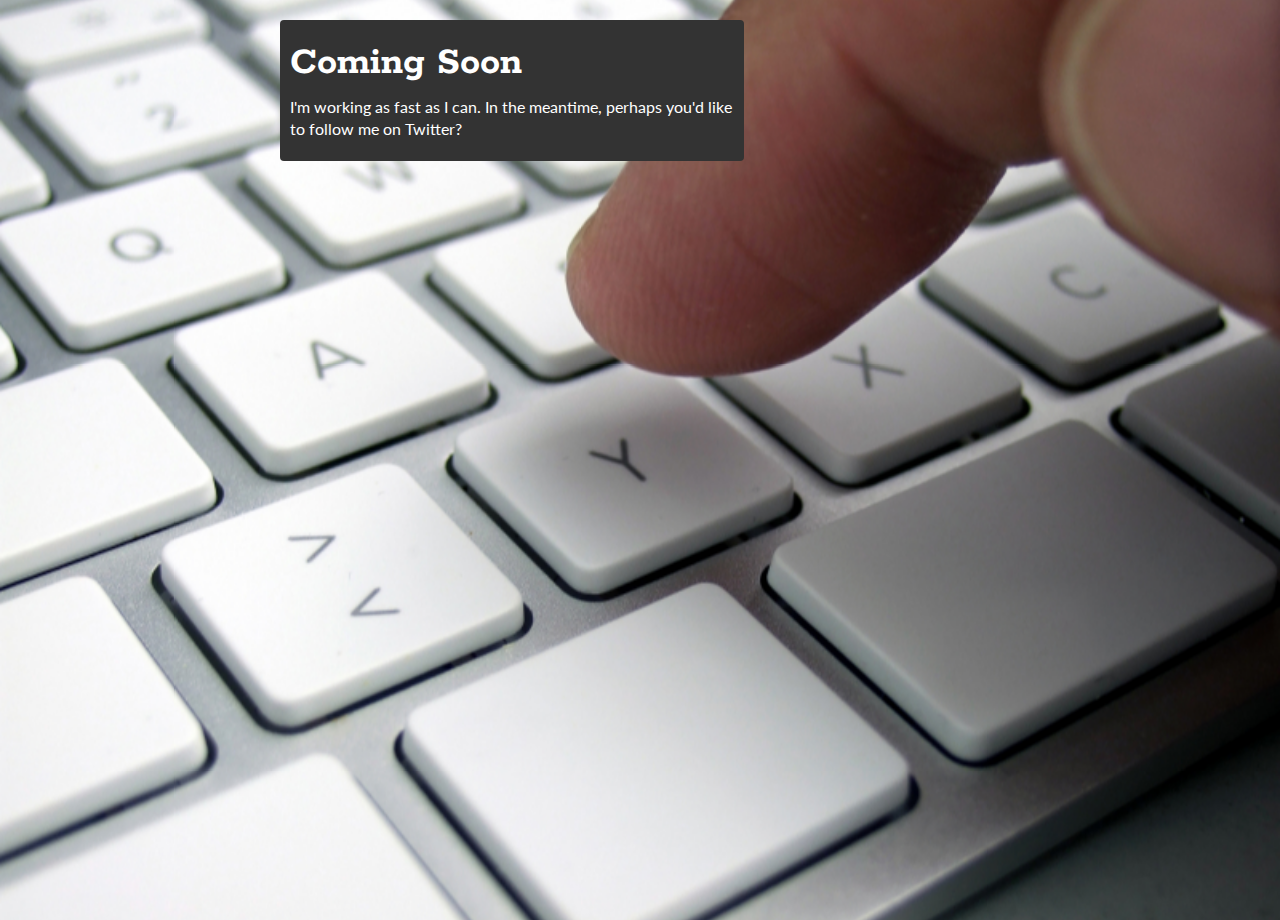
==== index.html @ ecb867c2 "Coming Soon Page" ====
<!DOCTYPE html>
<html>
<head>
<title>sathomas.me - User Experience &amp; Usability</title>

<!--
HTML/CSS Template complements of Thomas Hardy
http://www.thomashardy.me.uk/free-responsive-html-css3-cv-template
-->

<meta name="viewport" content="width=device-width"/>
<meta name="description" content="sathomas.me home page"/>
<meta charset="UTF-8"> 

<link type="text/css" rel="stylesheet" href="style.css">
<link href='http://fonts.googleapis.com/css?family=Rokkitt:400,700|Lato:400,300' rel='stylesheet' type='text/css'>
<link rel="stylesheet" href="font-awesome.css">

<!--[if lt IE 9]>
<script src="//html5shiv.googlecode.com/svn/trunk/html5.js"></script>
<![endif]-->
</head>

<body>
	
<div id="bg">
	<img src="Typing.jpg" alt="">
</div>

	<div id="container">
		<div id="content">
	<h1>Coming Soon</h1>
	<p>I'm working as fast as I can. In the meantime, perhaps you'd like to follow me on Twitter?</p>
</div>
  <div id="tweets">
	<script charset="utf-8" src="http://widgets.twimg.com/j/2/widget.js"></script>
	<script>
	new TWTR.Widget({
		version: 2,
		type: 'profile',
		rpp: 3,
		interval: 30000,
		width: 'auto',
		height: 300,
		theme: {
			shell: {
				background: '#333333',
				color: '#ffffff'
			},
			tweets: {
				background: '#000000',
				color: '#ffffff',
				links: '#cf8c05'
			}
		},
		features: {
			scrollbar: true,
			loop: false,
			live: true,
			behavior: 'all'
		}
	}).render().setUser('stephen_thomas').start();
	</script>
</div>
</div>

</body>
	 
</html>
---- style.css ----
html,body,div,span,object,iframe,h1,h2,h3,h4,h5,h6,p,blockquote,pre,abbr,address,cite,code,del,dfn,em,img,ins,kbd,q,samp,small,strong,sub,sup,var,b,i,dl,dt,dd,ol,ul,li,fieldset,form,label,legend,table,caption,tbody,tfoot,thead,tr,th,td,article,aside,canvas,details,figcaption,figure,footer,header,hgroup,menu,nav,section,summary,time,mark,audio,video {
border:0;
font:inherit;
font-size:100%;
margin:0;
padding:0;
vertical-align:baseline;
}

article,aside,details,figcaption,figure,footer,header,hgroup,menu,nav,section {
display:block;
}

html, body {background: #181818; font-family: 'Lato', helvetica, arial, sans-serif; font-size: 16px; color: #222; height: 100%;
}

.clear {clear: both;}

p {
	font-size: 1em;
	line-height: 1.4em;
	margin-bottom: 20px;
	color: #444;
	padding: 0 10px 0 10px;
}

h1 {
	font-size: 2.5em;
	font-weight: 700;
	font-family: 'Rokkitt', Helvetica, Arial, sans-serif;
	padding: 20px 10px 10px 10px;
}

#container {
	background: #ededed;
	max-width: 800px;
	margin-left: auto;
	margin-right: auto;
	height: 100%;
  min-height: 100%;
  padding-top: 20px;
}

#content {
  position: relative;
  z-index: 2;
	width: 58%;
	float: left;
	margin-left: 5%;
	margin-right: 2%;
  background: #333333;
  color: #ffffff;
		 -moz-border-radius: 4px;
     -webkit-border-radius: 4px;
     -khtml-border-radius: 4px;
     border-radius: 4px;
}

#content p {
	color: #fff;
}

#tweets {
	width: 28%;
	float: right;
	margin-left: 2%;
	margin-right: 5%;
}

#bg {
	position:fixed; 
	top:-50%; 
	left:-50%; 
	width:200%; 
	height:200%;
}
#bg img {
	position:absolute; 
	top:0; 
	left:0; 
	right:0; 
	bottom:0; 
	margin:auto; 
	min-width:50%;
	min-height:50%;
}
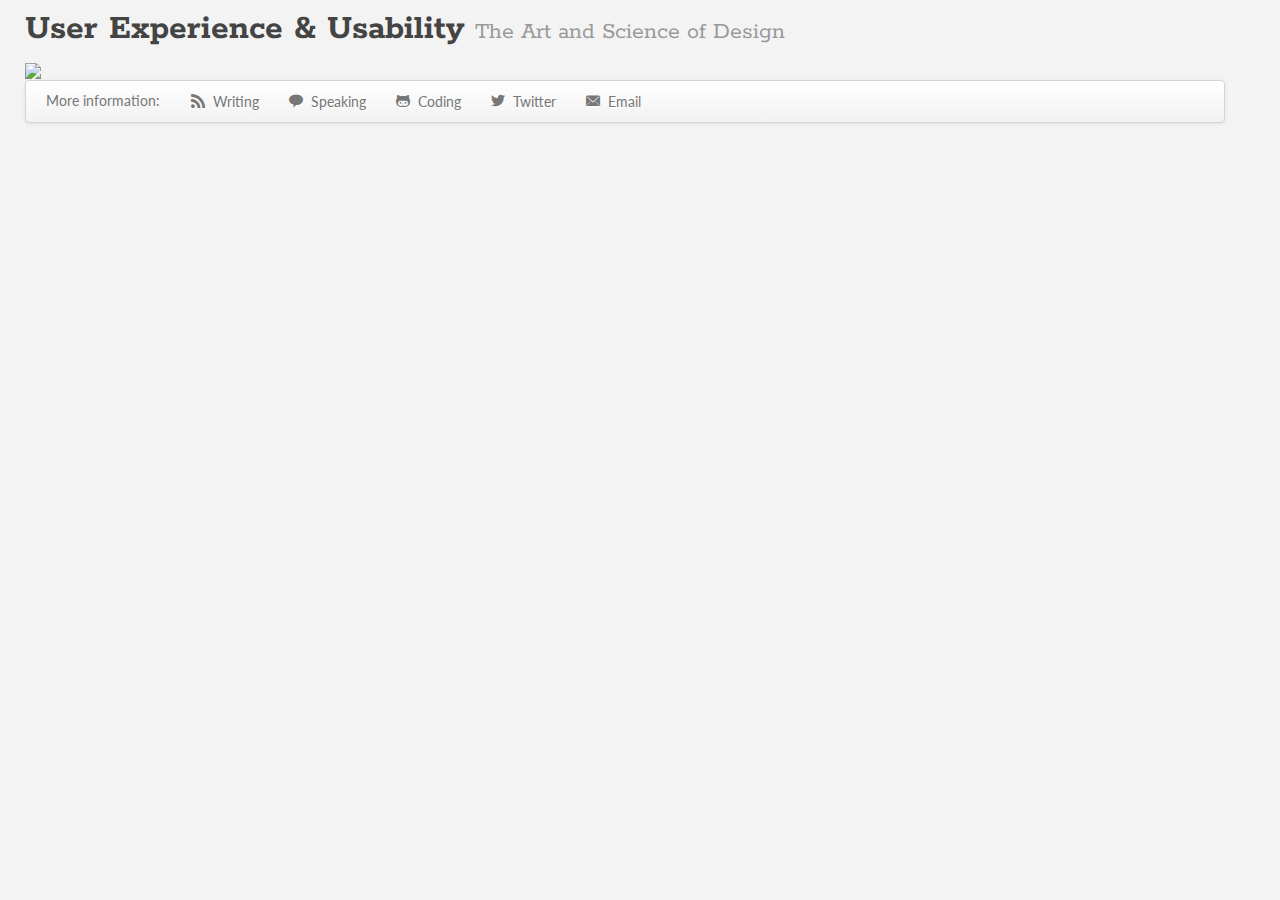
==== commit 03487906: "New icon font (proper twitter icon, plus smaller)" ====
--- a/index.html
+++ b/index.html
@@ -1,69 +1,61 @@
 <!DOCTYPE html>
-<html>
-<head>
-<title>sathomas.me - User Experience &amp; Usability</title>
+<html lang="en">
+  <head>
+    <meta charset="utf-8">
+    <title>sathomas.me - User Experience &amp; Usability</title>
+    <meta name="viewport" content="width=device-width, initial-scale=1.0">
+    <meta name="description" content="">
+    <meta name="author" content="">
 
-<!--
-HTML/CSS Template complements of Thomas Hardy
-http://www.thomashardy.me.uk/free-responsive-html-css3-cv-template
--->
+    <!-- Le styles -->
+    <link href="css/styles.min.css" rel="stylesheet">
+    <link href='http://fonts.googleapis.com/css?family=Rokkitt:400,700|Lato:400,300' rel='stylesheet' type='text/css'>
+    <style>
+    </style>
+    <!-- <link href="css/styles-responsive.min.css" rel="stylesheet"> -->
 
-<meta name="viewport" content="width=device-width"/>
-<meta name="description" content="sathomas.me home page"/>
-<meta charset="UTF-8"> 
+    <!-- Le HTML5 shim, for IE6-8 support of HTML5 elements -->
+    <!--[if lt IE 9]>
+      <script src="http://html5shim.googlecode.com/svn/trunk/html5.js"></script>
+    <![endif]-->
 
-<link type="text/css" rel="stylesheet" href="style.css">
-<link href='http://fonts.googleapis.com/css?family=Rokkitt:400,700|Lato:400,300' rel='stylesheet' type='text/css'>
-<link rel="stylesheet" href="font-awesome.css">
+    <!-- Le fav and touch icons -->
+    <link rel="shortcut icon" href="favicon.ico">
+    <link rel="apple-touch-icon-precomposed" sizes="144x144" href="img/apple-touch-icon-144-precomposed.png">
+    <link rel="apple-touch-icon-precomposed" sizes="114x114" href="img/apple-touch-icon-114-precomposed.png">
+    <link rel="apple-touch-icon-precomposed" sizes="72x72" href="img/apple-touch-icon-72-precomposed.png">
+    <link rel="apple-touch-icon-precomposed" href="img/apple-touch-icon-57-precomposed.png">
+  </head>
 
-<!--[if lt IE 9]>
-<script src="//html5shiv.googlecode.com/svn/trunk/html5.js"></script>
-<![endif]-->
-</head>
+  <body>
 
-<body>
-	
-<div id="bg">
-	<img src="Typing.jpg" alt="">
-</div>
+    <div class="container">
+      <div class="row">
+      
+        <h1>User Experience &&nbsp;Usability <small>The&nbsp;Art&nbsp;and&nbsp;Science&nbsp;of&nbsp;Design</small></h1>
+        <img width="100%" src="img/blueprint.jpg"/>
+        
+      </div> <!-- /row -->
+      <div class="row">
+        <div class="navbar">
+          <div class="navbar-inner">
+            <span class="navbar-text pull-left">More information:&nbsp;&nbsp;&nbsp;&nbsp;</span>
+            <ul class="nav">
+              <li><a href="http://blog.sathomas.me"><i class="icon-feed"></i>&nbsp;&nbsp;Writing</a></li>
+              <li><a href="http://speakerdeck.com/sathomas"><i class="icon-comments"></i>&nbsp;&nbsp;Speaking</a></li>
+              <li><a href="http://github.com/sathomas"><i class="icon-github"></i>&nbsp;&nbsp;Coding</a></li>
+              <li><a href="http://twitter.com/stephen_thomas"><i class="icon-twitter"></i>&nbsp;&nbsp;Twitter</a></li>
+              <li><a href="mailto:hello@sathomas.me"><i class="icon-envelope"></i>&nbsp;&nbsp;Email</a></li>
+            </ul>
+          </div>
+        </div>
+      </div> <!-- /row -->
+    </div> <!-- /container -->
 
-	<div id="container">
-		<div id="content">
-	<h1>Coming Soon</h1>
-	<p>I'm working as fast as I can. In the meantime, perhaps you'd like to follow me on Twitter?</p>
-</div>
-  <div id="tweets">
-	<script charset="utf-8" src="http://widgets.twimg.com/j/2/widget.js"></script>
-	<script>
-	new TWTR.Widget({
-		version: 2,
-		type: 'profile',
-		rpp: 3,
-		interval: 30000,
-		width: 'auto',
-		height: 300,
-		theme: {
-			shell: {
-				background: '#333333',
-				color: '#ffffff'
-			},
-			tweets: {
-				background: '#000000',
-				color: '#ffffff',
-				links: '#cf8c05'
-			}
-		},
-		features: {
-			scrollbar: true,
-			loop: false,
-			live: true,
-			behavior: 'all'
-		}
-	}).render().setUser('stephen_thomas').start();
-	</script>
-</div>
-</div>
+    <!-- Le javascript
+    ================================================== -->
+    <!-- Placed at the end of the document so the pages load faster -->
+    <script src="js/scripts.min.js"></script>
 
-</body>
-	 
-</html>+  </body>
+</html>
--- a/css/styles.min.css
+++ b/css/styles.min.css
@@ -0,0 +1,697 @@
+article,aside,details,figcaption,figure,footer,header,hgroup,nav,section{display:block;}
+audio,canvas,video{display:inline-block;*display:inline;*zoom:1;}
+audio:not([controls]){display:none;}
+html{font-size:100%;-webkit-text-size-adjust:100%;-ms-text-size-adjust:100%;}
+a:focus{outline:thin dotted #333;outline:5px auto -webkit-focus-ring-color;outline-offset:-2px;}
+a:hover,a:active{outline:0;}
+sub,sup{position:relative;font-size:75%;line-height:0;vertical-align:baseline;}
+sup{top:-0.5em;}
+sub{bottom:-0.25em;}
+img{max-width:100%;width:auto\9;height:auto;vertical-align:middle;border:0;-ms-interpolation-mode:bicubic;}
+#map_canvas img{max-width:none;}
+button,input,select,textarea{margin:0;font-size:100%;vertical-align:middle;}
+button,input{*overflow:visible;line-height:normal;}
+button::-moz-focus-inner,input::-moz-focus-inner{padding:0;border:0;}
+button,input[type="button"],input[type="reset"],input[type="submit"]{cursor:pointer;-webkit-appearance:button;}
+input[type="search"]{-webkit-box-sizing:content-box;-moz-box-sizing:content-box;box-sizing:content-box;-webkit-appearance:textfield;}
+input[type="search"]::-webkit-search-decoration,input[type="search"]::-webkit-search-cancel-button{-webkit-appearance:none;}
+textarea{overflow:auto;vertical-align:top;}
+.clearfix{*zoom:1;}.clearfix:before,.clearfix:after{display:table;content:"";line-height:0;}
+.clearfix:after{clear:both;}
+.hide-text{font:a;color:transparent;text-shadow:none;background-color:transparent;border:0;}
+.input-block-level{display:block;width:100%;min-height:30px;-webkit-box-sizing:border-box;-moz-box-sizing:border-box;box-sizing:border-box;}
+body{margin:0;font-family:"Lato","Helvetica Neue",Helvetica,Arial,sans-serif;font-size:14px;line-height:20px;color:#444444;background-color:#f3f3f3;}
+a{color:#444444;text-decoration:none;}
+a:hover{color:#cf8a05;text-decoration:underline;}
+.img-rounded{-webkit-border-radius:6px;-moz-border-radius:6px;border-radius:6px;}
+.img-polaroid{padding:4px;background-color:#fff;border:1px solid #ccc;border:1px solid rgba(0, 0, 0, 0.2);-webkit-box-shadow:0 1px 3px rgba(0, 0, 0, 0.1);-moz-box-shadow:0 1px 3px rgba(0, 0, 0, 0.1);box-shadow:0 1px 3px rgba(0, 0, 0, 0.1);}
+.img-circle{-webkit-border-radius:500px;-moz-border-radius:500px;border-radius:500px;}
+.row{margin-left:-20px;*zoom:1;}.row:before,.row:after{display:table;content:"";line-height:0;}
+.row:after{clear:both;}
+[class*="span"]{float:left;min-height:1px;margin-left:20px;}
+.container,.navbar-static-top .container,.navbar-fixed-top .container,.navbar-fixed-bottom .container{width:940px;}
+.span12{width:940px;}
+.span11{width:860px;}
+.span10{width:780px;}
+.span9{width:700px;}
+.span8{width:620px;}
+.span7{width:540px;}
+.span6{width:460px;}
+.span5{width:380px;}
+.span4{width:300px;}
+.span3{width:220px;}
+.span2{width:140px;}
+.span1{width:60px;}
+.offset12{margin-left:980px;}
+.offset11{margin-left:900px;}
+.offset10{margin-left:820px;}
+.offset9{margin-left:740px;}
+.offset8{margin-left:660px;}
+.offset7{margin-left:580px;}
+.offset6{margin-left:500px;}
+.offset5{margin-left:420px;}
+.offset4{margin-left:340px;}
+.offset3{margin-left:260px;}
+.offset2{margin-left:180px;}
+.offset1{margin-left:100px;}
+.row-fluid{width:100%;*zoom:1;}.row-fluid:before,.row-fluid:after{display:table;content:"";line-height:0;}
+.row-fluid:after{clear:both;}
+.row-fluid [class*="span"]{display:block;width:100%;min-height:30px;-webkit-box-sizing:border-box;-moz-box-sizing:border-box;box-sizing:border-box;float:left;margin-left:2.127659574468085%;*margin-left:2.074468085106383%;}
+.row-fluid [class*="span"]:first-child{margin-left:0;}
+.row-fluid .span12{width:100%;*width:99.94680851063829%;}
+.row-fluid .span11{width:91.48936170212765%;*width:91.43617021276594%;}
+.row-fluid .span10{width:82.97872340425532%;*width:82.92553191489361%;}
+.row-fluid .span9{width:74.46808510638297%;*width:74.41489361702126%;}
+.row-fluid .span8{width:65.95744680851064%;*width:65.90425531914893%;}
+.row-fluid .span7{width:57.44680851063829%;*width:57.39361702127659%;}
+.row-fluid .span6{width:48.93617021276595%;*width:48.88297872340425%;}
+.row-fluid .span5{width:40.42553191489362%;*width:40.37234042553192%;}
+.row-fluid .span4{width:31.914893617021278%;*width:31.861702127659576%;}
+.row-fluid .span3{width:23.404255319148934%;*width:23.351063829787233%;}
+.row-fluid .span2{width:14.893617021276595%;*width:14.840425531914894%;}
+.row-fluid .span1{width:6.382978723404255%;*width:6.329787234042553%;}
+.row-fluid .offset12{margin-left:104.25531914893617%;*margin-left:104.14893617021275%;}
+.row-fluid .offset12:first-child{margin-left:102.12765957446808%;*margin-left:102.02127659574467%;}
+.row-fluid .offset11{margin-left:95.74468085106382%;*margin-left:95.6382978723404%;}
+.row-fluid .offset11:first-child{margin-left:93.61702127659574%;*margin-left:93.51063829787232%;}
+.row-fluid .offset10{margin-left:87.23404255319149%;*margin-left:87.12765957446807%;}
+.row-fluid .offset10:first-child{margin-left:85.1063829787234%;*margin-left:84.99999999999999%;}
+.row-fluid .offset9{margin-left:78.72340425531914%;*margin-left:78.61702127659572%;}
+.row-fluid .offset9:first-child{margin-left:76.59574468085106%;*margin-left:76.48936170212764%;}
+.row-fluid .offset8{margin-left:70.2127659574468%;*margin-left:70.10638297872339%;}
+.row-fluid .offset8:first-child{margin-left:68.08510638297872%;*margin-left:67.9787234042553%;}
+.row-fluid .offset7{margin-left:61.70212765957446%;*margin-left:61.59574468085106%;}
+.row-fluid .offset7:first-child{margin-left:59.574468085106375%;*margin-left:59.46808510638297%;}
+.row-fluid .offset6{margin-left:53.191489361702125%;*margin-left:53.085106382978715%;}
+.row-fluid .offset6:first-child{margin-left:51.063829787234035%;*margin-left:50.95744680851063%;}
+.row-fluid .offset5{margin-left:44.68085106382979%;*margin-left:44.57446808510638%;}
+.row-fluid .offset5:first-child{margin-left:42.5531914893617%;*margin-left:42.4468085106383%;}
+.row-fluid .offset4{margin-left:36.170212765957444%;*margin-left:36.06382978723405%;}
+.row-fluid .offset4:first-child{margin-left:34.04255319148936%;*margin-left:33.93617021276596%;}
+.row-fluid .offset3{margin-left:27.659574468085104%;*margin-left:27.5531914893617%;}
+.row-fluid .offset3:first-child{margin-left:25.53191489361702%;*margin-left:25.425531914893618%;}
+.row-fluid .offset2{margin-left:19.148936170212764%;*margin-left:19.04255319148936%;}
+.row-fluid .offset2:first-child{margin-left:17.02127659574468%;*margin-left:16.914893617021278%;}
+.row-fluid .offset1{margin-left:10.638297872340425%;*margin-left:10.53191489361702%;}
+.row-fluid .offset1:first-child{margin-left:8.51063829787234%;*margin-left:8.404255319148938%;}
+[class*="span"].hide,.row-fluid [class*="span"].hide{display:none;}
+[class*="span"].pull-right,.row-fluid [class*="span"].pull-right{float:right;}
+.container{margin-right:auto;margin-left:auto;*zoom:1;}.container:before,.container:after{display:table;content:"";line-height:0;}
+.container:after{clear:both;}
+.container-fluid{padding-right:20px;padding-left:20px;*zoom:1;}.container-fluid:before,.container-fluid:after{display:table;content:"";line-height:0;}
+.container-fluid:after{clear:both;}
+p{margin:0 0 10px;}
+.lead{margin-bottom:20px;font-size:21px;font-weight:200;line-height:30px;}
+small{font-size:85%;}
+strong{font-weight:bold;}
+em{font-style:italic;}
+cite{font-style:normal;}
+.muted{color:#999999;}
+.text-warning{color:#c09853;}
+.text-error{color:#b94a48;}
+.text-info{color:#3a87ad;}
+.text-success{color:#468847;}
+h1,h2,h3,h4,h5,h6{margin:10px 0;font-family:'Rokkitt',"Helvetica Neue",Helvetica,Arial,sans-serif;font-weight:700;line-height:1;color:inherit;text-rendering:optimizelegibility;}h1 small,h2 small,h3 small,h4 small,h5 small,h6 small{font-weight:normal;line-height:1;color:#999999;}
+h1{font-size:36px;line-height:40px;}
+h2{font-size:30px;line-height:40px;}
+h3{font-size:24px;line-height:40px;}
+h4{font-size:18px;line-height:20px;}
+h5{font-size:14px;line-height:20px;}
+h6{font-size:12px;line-height:20px;}
+h1 small{font-size:24px;}
+h2 small{font-size:18px;}
+h3 small{font-size:14px;}
+h4 small{font-size:14px;}
+.page-header{padding-bottom:9px;margin:20px 0 30px;border-bottom:1px solid #eeeeee;}
+ul,ol{padding:0;margin:0 0 10px 25px;}
+ul ul,ul ol,ol ol,ol ul{margin-bottom:0;}
+li{line-height:20px;}
+ul.unstyled,ol.unstyled{margin-left:0;list-style:none;}
+dl{margin-bottom:20px;}
+dt,dd{line-height:20px;}
+dt{font-weight:bold;}
+dd{margin-left:10px;}
+.dl-horizontal{*zoom:1;}.dl-horizontal:before,.dl-horizontal:after{display:table;content:"";line-height:0;}
+.dl-horizontal:after{clear:both;}
+.dl-horizontal dt{float:left;width:160px;clear:left;text-align:right;overflow:hidden;text-overflow:ellipsis;white-space:nowrap;}
+.dl-horizontal dd{margin-left:180px;}
+hr{margin:20px 0;border:0;border-top:1px solid #eeeeee;border-bottom:1px solid #ffffff;}
+abbr[title]{cursor:help;border-bottom:1px dotted #999999;}
+abbr.initialism{font-size:90%;text-transform:uppercase;}
+blockquote{padding:0 0 0 15px;margin:0 0 20px;border-left:5px solid #eeeeee;}blockquote p{margin-bottom:0;font-size:16px;font-weight:300;line-height:25px;}
+blockquote small{display:block;line-height:20px;color:#999999;}blockquote small:before{content:'\2014 \00A0';}
+blockquote.pull-right{float:right;padding-right:15px;padding-left:0;border-right:5px solid #eeeeee;border-left:0;}blockquote.pull-right p,blockquote.pull-right small{text-align:right;}
+blockquote.pull-right small:before{content:'';}
+blockquote.pull-right small:after{content:'\00A0 \2014';}
+q:before,q:after,blockquote:before,blockquote:after{content:"";}
+address{display:block;margin-bottom:20px;font-style:normal;line-height:20px;}
+code,pre{padding:0 3px 2px;font-family:Monaco,Menlo,Consolas,"Courier New",monospace;font-size:12px;color:#333333;-webkit-border-radius:3px;-moz-border-radius:3px;border-radius:3px;}
+code{padding:2px 4px;color:#d14;background-color:#f7f7f9;border:1px solid #e1e1e8;}
+pre{display:block;padding:9.5px;margin:0 0 10px;font-size:13px;line-height:20px;word-break:break-all;word-wrap:break-word;white-space:pre;white-space:pre-wrap;background-color:#f5f5f5;border:1px solid #ccc;border:1px solid rgba(0, 0, 0, 0.15);-webkit-border-radius:4px;-moz-border-radius:4px;border-radius:4px;}pre.prettyprint{margin-bottom:20px;}
+pre code{padding:0;color:inherit;background-color:transparent;border:0;}
+.pre-scrollable{max-height:340px;overflow-y:scroll;}
+form{margin:0 0 20px;}
+fieldset{padding:0;margin:0;border:0;}
+legend{display:block;width:100%;padding:0;margin-bottom:20px;font-size:21px;line-height:40px;color:#333333;border:0;border-bottom:1px solid #e5e5e5;}legend small{font-size:15px;color:#999999;}
+label,input,button,select,textarea{font-size:14px;font-weight:normal;line-height:20px;}
+input,button,select,textarea{font-family:"Lato","Helvetica Neue",Helvetica,Arial,sans-serif;}
+label{display:block;margin-bottom:5px;}
+select,textarea,input[type="text"],input[type="password"],input[type="datetime"],input[type="datetime-local"],input[type="date"],input[type="month"],input[type="time"],input[type="week"],input[type="number"],input[type="email"],input[type="url"],input[type="search"],input[type="tel"],input[type="color"],.uneditable-input{display:inline-block;height:20px;padding:4px 6px;margin-bottom:9px;font-size:14px;line-height:20px;color:#555555;-webkit-border-radius:3px;-moz-border-radius:3px;border-radius:3px;}
+input,textarea,.uneditable-input{width:206px;}
+textarea{height:auto;}
+textarea,input[type="text"],input[type="password"],input[type="datetime"],input[type="datetime-local"],input[type="date"],input[type="month"],input[type="time"],input[type="week"],input[type="number"],input[type="email"],input[type="url"],input[type="search"],input[type="tel"],input[type="color"],.uneditable-input{background-color:#ffffff;border:1px solid #cccccc;-webkit-box-shadow:inset 0 1px 1px rgba(0, 0, 0, 0.075);-moz-box-shadow:inset 0 1px 1px rgba(0, 0, 0, 0.075);box-shadow:inset 0 1px 1px rgba(0, 0, 0, 0.075);-webkit-transition:border linear .2s, box-shadow linear .2s;-moz-transition:border linear .2s, box-shadow linear .2s;-o-transition:border linear .2s, box-shadow linear .2s;transition:border linear .2s, box-shadow linear .2s;}textarea:focus,input[type="text"]:focus,input[type="password"]:focus,input[type="datetime"]:focus,input[type="datetime-local"]:focus,input[type="date"]:focus,input[type="month"]:focus,input[type="time"]:focus,input[type="week"]:focus,input[type="number"]:focus,input[type="email"]:focus,input[type="url"]:focus,input[type="search"]:focus,input[type="tel"]:focus,input[type="color"]:focus,.uneditable-input:focus{border-color:rgba(82, 168, 236, 0.8);outline:0;outline:thin dotted \9;-webkit-box-shadow:inset 0 1px 1px rgba(0, 0, 0, 0.075), 0 0 8px rgba(82, 168, 236, 0.6);-moz-box-shadow:inset 0 1px 1px rgba(0, 0, 0, 0.075), 0 0 8px rgba(82, 168, 236, 0.6);box-shadow:inset 0 1px 1px rgba(0, 0, 0, 0.075), 0 0 8px rgba(82, 168, 236, 0.6);}
+input[type="radio"],input[type="checkbox"]{margin:4px 0 0;*margin-top:0;margin-top:1px \9;line-height:normal;cursor:pointer;}
+input[type="file"],input[type="image"],input[type="submit"],input[type="reset"],input[type="button"],input[type="radio"],input[type="checkbox"]{width:auto;}
+select,input[type="file"]{height:30px;*margin-top:4px;line-height:30px;}
+select{width:220px;border:1px solid #cccccc;background-color:#ffffff;}
+select[multiple],select[size]{height:auto;}
+select:focus,input[type="file"]:focus,input[type="radio"]:focus,input[type="checkbox"]:focus{outline:thin dotted #333;outline:5px auto -webkit-focus-ring-color;outline-offset:-2px;}
+.uneditable-input,.uneditable-textarea{color:#999999;background-color:#fcfcfc;border-color:#cccccc;-webkit-box-shadow:inset 0 1px 2px rgba(0, 0, 0, 0.025);-moz-box-shadow:inset 0 1px 2px rgba(0, 0, 0, 0.025);box-shadow:inset 0 1px 2px rgba(0, 0, 0, 0.025);cursor:not-allowed;}
+.uneditable-input{overflow:hidden;white-space:nowrap;}
+.uneditable-textarea{width:auto;height:auto;}
+input:-moz-placeholder,textarea:-moz-placeholder{color:#999999;}
+input:-ms-input-placeholder,textarea:-ms-input-placeholder{color:#999999;}
+input::-webkit-input-placeholder,textarea::-webkit-input-placeholder{color:#999999;}
+.radio,.checkbox{min-height:18px;padding-left:18px;}
+.radio input[type="radio"],.checkbox input[type="checkbox"]{float:left;margin-left:-18px;}
+.controls>.radio:first-child,.controls>.checkbox:first-child{padding-top:5px;}
+.radio.inline,.checkbox.inline{display:inline-block;padding-top:5px;margin-bottom:0;vertical-align:middle;}
+.radio.inline+.radio.inline,.checkbox.inline+.checkbox.inline{margin-left:10px;}
+.input-mini{width:60px;}
+.input-small{width:90px;}
+.input-medium{width:150px;}
+.input-large{width:210px;}
+.input-xlarge{width:270px;}
+.input-xxlarge{width:530px;}
+input[class*="span"],select[class*="span"],textarea[class*="span"],.uneditable-input[class*="span"],.row-fluid input[class*="span"],.row-fluid select[class*="span"],.row-fluid textarea[class*="span"],.row-fluid .uneditable-input[class*="span"]{float:none;margin-left:0;}
+.input-append input[class*="span"],.input-append .uneditable-input[class*="span"],.input-prepend input[class*="span"],.input-prepend .uneditable-input[class*="span"],.row-fluid input[class*="span"],.row-fluid select[class*="span"],.row-fluid textarea[class*="span"],.row-fluid .uneditable-input[class*="span"],.row-fluid .input-prepend [class*="span"],.row-fluid .input-append [class*="span"]{display:inline-block;}
+input,textarea,.uneditable-input{margin-left:0;}
+.controls-row [class*="span"]+[class*="span"]{margin-left:20px;}
+input.span12, textarea.span12, .uneditable-input.span12{width:926px;}
+input.span11, textarea.span11, .uneditable-input.span11{width:846px;}
+input.span10, textarea.span10, .uneditable-input.span10{width:766px;}
+input.span9, textarea.span9, .uneditable-input.span9{width:686px;}
+input.span8, textarea.span8, .uneditable-input.span8{width:606px;}
+input.span7, textarea.span7, .uneditable-input.span7{width:526px;}
+input.span6, textarea.span6, .uneditable-input.span6{width:446px;}
+input.span5, textarea.span5, .uneditable-input.span5{width:366px;}
+input.span4, textarea.span4, .uneditable-input.span4{width:286px;}
+input.span3, textarea.span3, .uneditable-input.span3{width:206px;}
+input.span2, textarea.span2, .uneditable-input.span2{width:126px;}
+input.span1, textarea.span1, .uneditable-input.span1{width:46px;}
+.controls-row{*zoom:1;}.controls-row:before,.controls-row:after{display:table;content:"";line-height:0;}
+.controls-row:after{clear:both;}
+.controls-row [class*="span"]{float:left;}
+input[disabled],select[disabled],textarea[disabled],input[readonly],select[readonly],textarea[readonly]{cursor:not-allowed;background-color:#eeeeee;}
+input[type="radio"][disabled],input[type="checkbox"][disabled],input[type="radio"][readonly],input[type="checkbox"][readonly]{background-color:transparent;}
+.control-group.warning>label,.control-group.warning .help-block,.control-group.warning .help-inline{color:#c09853;}
+.control-group.warning .checkbox,.control-group.warning .radio,.control-group.warning input,.control-group.warning select,.control-group.warning textarea{color:#c09853;}
+.control-group.warning input,.control-group.warning select,.control-group.warning textarea{border-color:#c09853;-webkit-box-shadow:inset 0 1px 1px rgba(0, 0, 0, 0.075);-moz-box-shadow:inset 0 1px 1px rgba(0, 0, 0, 0.075);box-shadow:inset 0 1px 1px rgba(0, 0, 0, 0.075);}.control-group.warning input:focus,.control-group.warning select:focus,.control-group.warning textarea:focus{border-color:#a47e3c;-webkit-box-shadow:inset 0 1px 1px rgba(0, 0, 0, 0.075), 0 0 6px #dbc59e;-moz-box-shadow:inset 0 1px 1px rgba(0, 0, 0, 0.075), 0 0 6px #dbc59e;box-shadow:inset 0 1px 1px rgba(0, 0, 0, 0.075), 0 0 6px #dbc59e;}
+.control-group.warning .input-prepend .add-on,.control-group.warning .input-append .add-on{color:#c09853;background-color:#fcf8e3;border-color:#c09853;}
+.control-group.error>label,.control-group.error .help-block,.control-group.error .help-inline{color:#b94a48;}
+.control-group.error .checkbox,.control-group.error .radio,.control-group.error input,.control-group.error select,.control-group.error textarea{color:#b94a48;}
+.control-group.error input,.control-group.error select,.control-group.error textarea{border-color:#b94a48;-webkit-box-shadow:inset 0 1px 1px rgba(0, 0, 0, 0.075);-moz-box-shadow:inset 0 1px 1px rgba(0, 0, 0, 0.075);box-shadow:inset 0 1px 1px rgba(0, 0, 0, 0.075);}.control-group.error input:focus,.control-group.error select:focus,.control-group.error textarea:focus{border-color:#953b39;-webkit-box-shadow:inset 0 1px 1px rgba(0, 0, 0, 0.075), 0 0 6px #d59392;-moz-box-shadow:inset 0 1px 1px rgba(0, 0, 0, 0.075), 0 0 6px #d59392;box-shadow:inset 0 1px 1px rgba(0, 0, 0, 0.075), 0 0 6px #d59392;}
+.control-group.error .input-prepend .add-on,.control-group.error .input-append .add-on{color:#b94a48;background-color:#f2dede;border-color:#b94a48;}
+.control-group.success>label,.control-group.success .help-block,.control-group.success .help-inline{color:#468847;}
+.control-group.success .checkbox,.control-group.success .radio,.control-group.success input,.control-group.success select,.control-group.success textarea{color:#468847;}
+.control-group.success input,.control-group.success select,.control-group.success textarea{border-color:#468847;-webkit-box-shadow:inset 0 1px 1px rgba(0, 0, 0, 0.075);-moz-box-shadow:inset 0 1px 1px rgba(0, 0, 0, 0.075);box-shadow:inset 0 1px 1px rgba(0, 0, 0, 0.075);}.control-group.success input:focus,.control-group.success select:focus,.control-group.success textarea:focus{border-color:#356635;-webkit-box-shadow:inset 0 1px 1px rgba(0, 0, 0, 0.075), 0 0 6px #7aba7b;-moz-box-shadow:inset 0 1px 1px rgba(0, 0, 0, 0.075), 0 0 6px #7aba7b;box-shadow:inset 0 1px 1px rgba(0, 0, 0, 0.075), 0 0 6px #7aba7b;}
+.control-group.success .input-prepend .add-on,.control-group.success .input-append .add-on{color:#468847;background-color:#dff0d8;border-color:#468847;}
+.control-group.info>label,.control-group.info .help-block,.control-group.info .help-inline{color:#3a87ad;}
+.control-group.info .checkbox,.control-group.info .radio,.control-group.info input,.control-group.info select,.control-group.info textarea{color:#3a87ad;}
+.control-group.info input,.control-group.info select,.control-group.info textarea{border-color:#3a87ad;-webkit-box-shadow:inset 0 1px 1px rgba(0, 0, 0, 0.075);-moz-box-shadow:inset 0 1px 1px rgba(0, 0, 0, 0.075);box-shadow:inset 0 1px 1px rgba(0, 0, 0, 0.075);}.control-group.info input:focus,.control-group.info select:focus,.control-group.info textarea:focus{border-color:#2d6987;-webkit-box-shadow:inset 0 1px 1px rgba(0, 0, 0, 0.075), 0 0 6px #7ab5d3;-moz-box-shadow:inset 0 1px 1px rgba(0, 0, 0, 0.075), 0 0 6px #7ab5d3;box-shadow:inset 0 1px 1px rgba(0, 0, 0, 0.075), 0 0 6px #7ab5d3;}
+.control-group.info .input-prepend .add-on,.control-group.info .input-append .add-on{color:#3a87ad;background-color:#d9edf7;border-color:#3a87ad;}
+input:focus:required:invalid,textarea:focus:required:invalid,select:focus:required:invalid{color:#b94a48;border-color:#ee5f5b;}input:focus:required:invalid:focus,textarea:focus:required:invalid:focus,select:focus:required:invalid:focus{border-color:#e9322d;-webkit-box-shadow:0 0 6px #f8b9b7;-moz-box-shadow:0 0 6px #f8b9b7;box-shadow:0 0 6px #f8b9b7;}
+.form-actions{padding:19px 20px 20px;margin-top:20px;margin-bottom:20px;background-color:#f5f5f5;border-top:1px solid #e5e5e5;*zoom:1;}.form-actions:before,.form-actions:after{display:table;content:"";line-height:0;}
+.form-actions:after{clear:both;}
+.help-block,.help-inline{color:#6a6a6a;}
+.help-block{display:block;margin-bottom:10px;}
+.help-inline{display:inline-block;*display:inline;*zoom:1;vertical-align:middle;padding-left:5px;}
+.input-append,.input-prepend{margin-bottom:5px;font-size:0;white-space:nowrap;}.input-append input,.input-prepend input,.input-append select,.input-prepend select,.input-append .uneditable-input,.input-prepend .uneditable-input{position:relative;margin-bottom:0;*margin-left:0;font-size:14px;vertical-align:top;-webkit-border-radius:0 3px 3px 0;-moz-border-radius:0 3px 3px 0;border-radius:0 3px 3px 0;}.input-append input:focus,.input-prepend input:focus,.input-append select:focus,.input-prepend select:focus,.input-append .uneditable-input:focus,.input-prepend .uneditable-input:focus{z-index:2;}
+.input-append .add-on,.input-prepend .add-on{display:inline-block;width:auto;height:20px;min-width:16px;padding:4px 5px;font-size:14px;font-weight:normal;line-height:20px;text-align:center;text-shadow:0 1px 0 #ffffff;background-color:#eeeeee;border:1px solid #ccc;}
+.input-append .add-on,.input-prepend .add-on,.input-append .btn,.input-prepend .btn{vertical-align:top;-webkit-border-radius:0;-moz-border-radius:0;border-radius:0;}
+.input-append .active,.input-prepend .active{background-color:#a9dba9;border-color:#46a546;}
+.input-prepend .add-on,.input-prepend .btn{margin-right:-1px;}
+.input-prepend .add-on:first-child,.input-prepend .btn:first-child{-webkit-border-radius:3px 0 0 3px;-moz-border-radius:3px 0 0 3px;border-radius:3px 0 0 3px;}
+.input-append input,.input-append select,.input-append .uneditable-input{-webkit-border-radius:3px 0 0 3px;-moz-border-radius:3px 0 0 3px;border-radius:3px 0 0 3px;}
+.input-append .add-on,.input-append .btn{margin-left:-1px;}
+.input-append .add-on:last-child,.input-append .btn:last-child{-webkit-border-radius:0 3px 3px 0;-moz-border-radius:0 3px 3px 0;border-radius:0 3px 3px 0;}
+.input-prepend.input-append input,.input-prepend.input-append select,.input-prepend.input-append .uneditable-input{-webkit-border-radius:0;-moz-border-radius:0;border-radius:0;}
+.input-prepend.input-append .add-on:first-child,.input-prepend.input-append .btn:first-child{margin-right:-1px;-webkit-border-radius:3px 0 0 3px;-moz-border-radius:3px 0 0 3px;border-radius:3px 0 0 3px;}
+.input-prepend.input-append .add-on:last-child,.input-prepend.input-append .btn:last-child{margin-left:-1px;-webkit-border-radius:0 3px 3px 0;-moz-border-radius:0 3px 3px 0;border-radius:0 3px 3px 0;}
+input.search-query{padding-right:14px;padding-right:4px \9;padding-left:14px;padding-left:4px \9;margin-bottom:0;-webkit-border-radius:15px;-moz-border-radius:15px;border-radius:15px;}
+.form-search .input-append .search-query,.form-search .input-prepend .search-query{-webkit-border-radius:0;-moz-border-radius:0;border-radius:0;}
+.form-search .input-append .search-query{-webkit-border-radius:14px 0 0 14px;-moz-border-radius:14px 0 0 14px;border-radius:14px 0 0 14px;}
+.form-search .input-append .btn{-webkit-border-radius:0 14px 14px 0;-moz-border-radius:0 14px 14px 0;border-radius:0 14px 14px 0;}
+.form-search .input-prepend .search-query{-webkit-border-radius:0 14px 14px 0;-moz-border-radius:0 14px 14px 0;border-radius:0 14px 14px 0;}
+.form-search .input-prepend .btn{-webkit-border-radius:14px 0 0 14px;-moz-border-radius:14px 0 0 14px;border-radius:14px 0 0 14px;}
+.form-search input,.form-inline input,.form-horizontal input,.form-search textarea,.form-inline textarea,.form-horizontal textarea,.form-search select,.form-inline select,.form-horizontal select,.form-search .help-inline,.form-inline .help-inline,.form-horizontal .help-inline,.form-search .uneditable-input,.form-inline .uneditable-input,.form-horizontal .uneditable-input,.form-search .input-prepend,.form-inline .input-prepend,.form-horizontal .input-prepend,.form-search .input-append,.form-inline .input-append,.form-horizontal .input-append{display:inline-block;*display:inline;*zoom:1;margin-bottom:0;vertical-align:middle;}
+.form-search .hide,.form-inline .hide,.form-horizontal .hide{display:none;}
+.form-search label,.form-inline label,.form-search .btn-group,.form-inline .btn-group{display:inline-block;}
+.form-search .input-append,.form-inline .input-append,.form-search .input-prepend,.form-inline .input-prepend{margin-bottom:0;}
+.form-search .radio,.form-search .checkbox,.form-inline .radio,.form-inline .checkbox{padding-left:0;margin-bottom:0;vertical-align:middle;}
+.form-search .radio input[type="radio"],.form-search .checkbox input[type="checkbox"],.form-inline .radio input[type="radio"],.form-inline .checkbox input[type="checkbox"]{float:left;margin-right:3px;margin-left:0;}
+.control-group{margin-bottom:10px;}
+legend+.control-group{margin-top:20px;-webkit-margin-top-collapse:separate;}
+.form-horizontal .control-group{margin-bottom:20px;*zoom:1;}.form-horizontal .control-group:before,.form-horizontal .control-group:after{display:table;content:"";line-height:0;}
+.form-horizontal .control-group:after{clear:both;}
+.form-horizontal .control-label{float:left;width:160px;padding-top:5px;text-align:right;}
+.form-horizontal .controls{*display:inline-block;*padding-left:20px;margin-left:180px;*margin-left:0;}.form-horizontal .controls:first-child{*padding-left:180px;}
+.form-horizontal .help-block{margin-bottom:0;}
+.form-horizontal input+.help-block,.form-horizontal select+.help-block,.form-horizontal textarea+.help-block{margin-top:10px;}
+.form-horizontal .form-actions{padding-left:180px;}
+table{max-width:100%;background-color:transparent;border-collapse:collapse;border-spacing:0;}
+.table{width:100%;margin-bottom:20px;}.table th,.table td{padding:8px;line-height:20px;text-align:left;vertical-align:top;border-top:1px solid #dddddd;}
+.table th{font-weight:bold;}
+.table thead th{vertical-align:bottom;}
+.table caption+thead tr:first-child th,.table caption+thead tr:first-child td,.table colgroup+thead tr:first-child th,.table colgroup+thead tr:first-child td,.table thead:first-child tr:first-child th,.table thead:first-child tr:first-child td{border-top:0;}
+.table tbody+tbody{border-top:2px solid #dddddd;}
+.table-condensed th,.table-condensed td{padding:4px 5px;}
+.table-bordered{border:1px solid #dddddd;border-collapse:separate;*border-collapse:collapse;border-left:0;-webkit-border-radius:4px;-moz-border-radius:4px;border-radius:4px;}.table-bordered th,.table-bordered td{border-left:1px solid #dddddd;}
+.table-bordered caption+thead tr:first-child th,.table-bordered caption+tbody tr:first-child th,.table-bordered caption+tbody tr:first-child td,.table-bordered colgroup+thead tr:first-child th,.table-bordered colgroup+tbody tr:first-child th,.table-bordered colgroup+tbody tr:first-child td,.table-bordered thead:first-child tr:first-child th,.table-bordered tbody:first-child tr:first-child th,.table-bordered tbody:first-child tr:first-child td{border-top:0;}
+.table-bordered thead:first-child tr:first-child th:first-child,.table-bordered tbody:first-child tr:first-child td:first-child{-webkit-border-top-left-radius:4px;border-top-left-radius:4px;-moz-border-radius-topleft:4px;}
+.table-bordered thead:first-child tr:first-child th:last-child,.table-bordered tbody:first-child tr:first-child td:last-child{-webkit-border-top-right-radius:4px;border-top-right-radius:4px;-moz-border-radius-topright:4px;}
+.table-bordered thead:last-child tr:last-child th:first-child,.table-bordered tbody:last-child tr:last-child td:first-child,.table-bordered tfoot:last-child tr:last-child td:first-child{-webkit-border-radius:0 0 0 4px;-moz-border-radius:0 0 0 4px;border-radius:0 0 0 4px;-webkit-border-bottom-left-radius:4px;border-bottom-left-radius:4px;-moz-border-radius-bottomleft:4px;}
+.table-bordered thead:last-child tr:last-child th:last-child,.table-bordered tbody:last-child tr:last-child td:last-child,.table-bordered tfoot:last-child tr:last-child td:last-child{-webkit-border-bottom-right-radius:4px;border-bottom-right-radius:4px;-moz-border-radius-bottomright:4px;}
+.table-bordered caption+thead tr:first-child th:first-child,.table-bordered caption+tbody tr:first-child td:first-child,.table-bordered colgroup+thead tr:first-child th:first-child,.table-bordered colgroup+tbody tr:first-child td:first-child{-webkit-border-top-left-radius:4px;border-top-left-radius:4px;-moz-border-radius-topleft:4px;}
+.table-bordered caption+thead tr:first-child th:last-child,.table-bordered caption+tbody tr:first-child td:last-child,.table-bordered colgroup+thead tr:first-child th:last-child,.table-bordered colgroup+tbody tr:first-child td:last-child{-webkit-border-top-right-radius:4px;border-top-right-radius:4px;-moz-border-radius-topleft:4px;}
+.table-striped tbody tr:nth-child(odd) td,.table-striped tbody tr:nth-child(odd) th{background-color:#f9f9f9;}
+.table-hover tbody tr:hover td,.table-hover tbody tr:hover th{background-color:#f5f5f5;}
+table [class*=span],.row-fluid table [class*=span]{display:table-cell;float:none;margin-left:0;}
+.table .span1{float:none;width:44px;margin-left:0;}
+.table .span2{float:none;width:124px;margin-left:0;}
+.table .span3{float:none;width:204px;margin-left:0;}
+.table .span4{float:none;width:284px;margin-left:0;}
+.table .span5{float:none;width:364px;margin-left:0;}
+.table .span6{float:none;width:444px;margin-left:0;}
+.table .span7{float:none;width:524px;margin-left:0;}
+.table .span8{float:none;width:604px;margin-left:0;}
+.table .span9{float:none;width:684px;margin-left:0;}
+.table .span10{float:none;width:764px;margin-left:0;}
+.table .span11{float:none;width:844px;margin-left:0;}
+.table .span12{float:none;width:924px;margin-left:0;}
+.table .span13{float:none;width:1004px;margin-left:0;}
+.table .span14{float:none;width:1084px;margin-left:0;}
+.table .span15{float:none;width:1164px;margin-left:0;}
+.table .span16{float:none;width:1244px;margin-left:0;}
+.table .span17{float:none;width:1324px;margin-left:0;}
+.table .span18{float:none;width:1404px;margin-left:0;}
+.table .span19{float:none;width:1484px;margin-left:0;}
+.table .span20{float:none;width:1564px;margin-left:0;}
+.table .span21{float:none;width:1644px;margin-left:0;}
+.table .span22{float:none;width:1724px;margin-left:0;}
+.table .span23{float:none;width:1804px;margin-left:0;}
+.table .span24{float:none;width:1884px;margin-left:0;}
+.table tbody tr.success td{background-color:#dff0d8;}
+.table tbody tr.error td{background-color:#f2dede;}
+.table tbody tr.warning td{background-color:#fcf8e3;}
+.table tbody tr.info td{background-color:#d9edf7;}
+.table-hover tbody tr.success:hover td{background-color:#d0e9c6;}
+.table-hover tbody tr.error:hover td{background-color:#ebcccc;}
+.table-hover tbody tr.warning:hover td{background-color:#faf2cc;}
+.table-hover tbody tr.info:hover td{background-color:#c4e3f3;}
+@font-face{font-family:'sathomas';src:url('../fonts/sathomas.eot');}@font-face{font-family:'sathomas';src:url([data-uri]) format('svg'),url([data-uri]) format('truetype');font-weight:normal;font-style:normal;}[data-icon]:before{font-family:'sathomas';content:attr(data-icon);speak:none;font-weight:normal;-webkit-font-smoothing:antialiased;}
+[class^="icon-"]:before,[class*=" icon-"]:before{font-family:'sathomas';font-style:normal;speak:none;font-weight:normal;-webkit-font-smoothing:antialiased;}
+.icon-twitter:before{content:"\54";}
+.icon-feed:before{content:"\52";}
+.icon-github:before{content:"\47";}
+.icon-comments:before{content:"\53";}
+.icon-envelope:before{content:"\45";}
+.dropup,.dropdown{position:relative;}
+.dropdown-toggle{*margin-bottom:-3px;}
+.dropdown-toggle:active,.open .dropdown-toggle{outline:0;}
+.caret{display:inline-block;width:0;height:0;vertical-align:top;border-top:4px solid #000000;border-right:4px solid transparent;border-left:4px solid transparent;content:"";}
+.dropdown .caret{margin-top:8px;margin-left:2px;}
+.dropdown-menu{position:absolute;top:100%;left:0;z-index:1000;display:none;float:left;min-width:160px;padding:5px 0;margin:2px 0 0;list-style:none;background-color:#ffffff;border:1px solid #ccc;border:1px solid rgba(0, 0, 0, 0.2);*border-right-width:2px;*border-bottom-width:2px;-webkit-border-radius:6px;-moz-border-radius:6px;border-radius:6px;-webkit-box-shadow:0 5px 10px rgba(0, 0, 0, 0.2);-moz-box-shadow:0 5px 10px rgba(0, 0, 0, 0.2);box-shadow:0 5px 10px rgba(0, 0, 0, 0.2);-webkit-background-clip:padding-box;-moz-background-clip:padding;background-clip:padding-box;}.dropdown-menu.pull-right{right:0;left:auto;}
+.dropdown-menu .divider{*width:100%;height:1px;margin:9px 1px;*margin:-5px 0 5px;overflow:hidden;background-color:#e5e5e5;border-bottom:1px solid #ffffff;}
+.dropdown-menu a{display:block;padding:3px 20px;clear:both;font-weight:normal;line-height:20px;color:#333333;white-space:nowrap;}
+.dropdown-menu li>a:hover,.dropdown-menu li>a:focus,.dropdown-submenu:hover>a{text-decoration:none;color:#ffffff;background-color:#444444;background-color:#3f3f3f;background-image:-moz-linear-gradient(top, #444444, #373737);background-image:-webkit-gradient(linear, 0 0, 0 100%, from(#444444), to(#373737));background-image:-webkit-linear-gradient(top, #444444, #373737);background-image:-o-linear-gradient(top, #444444, #373737);background-image:linear-gradient(to bottom, #444444, #373737);background-repeat:repeat-x;filter:progid:DXImageTransform.Microsoft.gradient(startColorstr='#ff444444', endColorstr='#ff373737', GradientType=0);}
+.dropdown-menu .active>a,.dropdown-menu .active>a:hover{color:#ffffff;text-decoration:none;outline:0;background-color:#444444;background-color:#3f3f3f;background-image:-moz-linear-gradient(top, #444444, #373737);background-image:-webkit-gradient(linear, 0 0, 0 100%, from(#444444), to(#373737));background-image:-webkit-linear-gradient(top, #444444, #373737);background-image:-o-linear-gradient(top, #444444, #373737);background-image:linear-gradient(to bottom, #444444, #373737);background-repeat:repeat-x;filter:progid:DXImageTransform.Microsoft.gradient(startColorstr='#ff444444', endColorstr='#ff373737', GradientType=0);}
+.dropdown-menu .disabled>a,.dropdown-menu .disabled>a:hover{color:#999999;}
+.dropdown-menu .disabled>a:hover{text-decoration:none;background-color:transparent;cursor:default;}
+.open{*z-index:1000;}.open>.dropdown-menu{display:block;}
+.pull-right>.dropdown-menu{right:0;left:auto;}
+.dropup .caret,.navbar-fixed-bottom .dropdown .caret{border-top:0;border-bottom:4px solid #000000;content:"";}
+.dropup .dropdown-menu,.navbar-fixed-bottom .dropdown .dropdown-menu{top:auto;bottom:100%;margin-bottom:1px;}
+.dropdown-submenu{position:relative;}
+.dropdown-submenu>.dropdown-menu{top:0;left:100%;margin-top:-6px;margin-left:-1px;-webkit-border-radius:0 6px 6px 6px;-moz-border-radius:0 6px 6px 6px;border-radius:0 6px 6px 6px;}
+.dropdown-submenu:hover>.dropdown-menu{display:block;}
+.dropdown-submenu>a:after{display:block;content:" ";float:right;width:0;height:0;border-color:transparent;border-style:solid;border-width:5px 0 5px 5px;border-left-color:#cccccc;margin-top:5px;margin-right:-10px;}
+.dropdown-submenu:hover>a:after{border-left-color:#ffffff;}
+.dropdown .dropdown-menu .nav-header{padding-left:20px;padding-right:20px;}
+.typeahead{margin-top:2px;-webkit-border-radius:4px;-moz-border-radius:4px;border-radius:4px;}
+.well{min-height:20px;padding:19px;margin-bottom:20px;background-color:#f5f5f5;border:1px solid #e3e3e3;-webkit-border-radius:4px;-moz-border-radius:4px;border-radius:4px;-webkit-box-shadow:inset 0 1px 1px rgba(0, 0, 0, 0.05);-moz-box-shadow:inset 0 1px 1px rgba(0, 0, 0, 0.05);box-shadow:inset 0 1px 1px rgba(0, 0, 0, 0.05);}.well blockquote{border-color:#ddd;border-color:rgba(0, 0, 0, 0.15);}
+.well-large{padding:24px;-webkit-border-radius:6px;-moz-border-radius:6px;border-radius:6px;}
+.well-small{padding:9px;-webkit-border-radius:3px;-moz-border-radius:3px;border-radius:3px;}
+.fade{opacity:0;-webkit-transition:opacity 0.15s linear;-moz-transition:opacity 0.15s linear;-o-transition:opacity 0.15s linear;transition:opacity 0.15s linear;}.fade.in{opacity:1;}
+.collapse{position:relative;height:0;overflow:hidden;-webkit-transition:height 0.35s ease;-moz-transition:height 0.35s ease;-o-transition:height 0.35s ease;transition:height 0.35s ease;}.collapse.in{height:auto;}
+.close{float:right;font-size:20px;font-weight:bold;line-height:20px;color:#000000;text-shadow:0 1px 0 #ffffff;opacity:0.2;filter:alpha(opacity=20);}.close:hover{color:#000000;text-decoration:none;cursor:pointer;opacity:0.4;filter:alpha(opacity=40);}
+button.close{padding:0;cursor:pointer;background:transparent;border:0;-webkit-appearance:none;}
+.btn{display:inline-block;*display:inline;*zoom:1;padding:4px 14px;margin-bottom:0;font-size:14px;line-height:20px;*line-height:20px;text-align:center;vertical-align:middle;cursor:pointer;color:#333333;text-shadow:0 1px 1px rgba(255, 255, 255, 0.75);background-color:#f5f5f5;background-image:-moz-linear-gradient(top, #ffffff, #e6e6e6);background-image:-webkit-gradient(linear, 0 0, 0 100%, from(#ffffff), to(#e6e6e6));background-image:-webkit-linear-gradient(top, #ffffff, #e6e6e6);background-image:-o-linear-gradient(top, #ffffff, #e6e6e6);background-image:linear-gradient(to bottom, #ffffff, #e6e6e6);background-repeat:repeat-x;filter:progid:DXImageTransform.Microsoft.gradient(startColorstr='#ffffffff', endColorstr='#ffe6e6e6', GradientType=0);border-color:#e6e6e6 #e6e6e6 #bfbfbf;border-color:rgba(0, 0, 0, 0.1) rgba(0, 0, 0, 0.1) rgba(0, 0, 0, 0.25);*background-color:#e6e6e6;filter:progid:DXImageTransform.Microsoft.gradient(enabled = false);border:1px solid #bbbbbb;*border:0;border-bottom-color:#a2a2a2;-webkit-border-radius:4px;-moz-border-radius:4px;border-radius:4px;*margin-left:.3em;-webkit-box-shadow:inset 0 1px 0 rgba(255, 255, 255, 0.2), 0 1px 2px rgba(0, 0, 0, 0.05);-moz-box-shadow:inset 0 1px 0 rgba(255, 255, 255, 0.2), 0 1px 2px rgba(0, 0, 0, 0.05);box-shadow:inset 0 1px 0 rgba(255, 255, 255, 0.2), 0 1px 2px rgba(0, 0, 0, 0.05);}.btn:hover,.btn:active,.btn.active,.btn.disabled,.btn[disabled]{color:#333333;background-color:#e6e6e6;*background-color:#d9d9d9;}
+.btn:active,.btn.active{background-color:#cccccc \9;}
+.btn:first-child{*margin-left:0;}
+.btn:hover{color:#333333;text-decoration:none;background-color:#e6e6e6;*background-color:#d9d9d9;background-position:0 -15px;-webkit-transition:background-position 0.1s linear;-moz-transition:background-position 0.1s linear;-o-transition:background-position 0.1s linear;transition:background-position 0.1s linear;}
+.btn:focus{outline:thin dotted #333;outline:5px auto -webkit-focus-ring-color;outline-offset:-2px;}
+.btn.active,.btn:active{background-color:#e6e6e6;background-color:#d9d9d9 \9;background-image:none;outline:0;-webkit-box-shadow:inset 0 2px 4px rgba(0, 0, 0, 0.15), 0 1px 2px rgba(0, 0, 0, 0.05);-moz-box-shadow:inset 0 2px 4px rgba(0, 0, 0, 0.15), 0 1px 2px rgba(0, 0, 0, 0.05);box-shadow:inset 0 2px 4px rgba(0, 0, 0, 0.15), 0 1px 2px rgba(0, 0, 0, 0.05);}
+.btn.disabled,.btn[disabled]{cursor:default;background-color:#e6e6e6;background-image:none;opacity:0.65;filter:alpha(opacity=65);-webkit-box-shadow:none;-moz-box-shadow:none;box-shadow:none;}
+.btn-large{padding:9px 14px;font-size:16px;line-height:normal;-webkit-border-radius:5px;-moz-border-radius:5px;border-radius:5px;}
+.btn-large [class^="icon-"]{margin-top:2px;}
+.btn-small{padding:3px 9px;font-size:12px;line-height:18px;}
+.btn-small [class^="icon-"]{margin-top:0;}
+.btn-mini{padding:2px 6px;font-size:11px;line-height:17px;}
+.btn-block{display:block;width:100%;padding-left:0;padding-right:0;-webkit-box-sizing:border-box;-moz-box-sizing:border-box;box-sizing:border-box;}
+.btn-block+.btn-block{margin-top:5px;}
+input[type="submit"].btn-block,input[type="reset"].btn-block,input[type="button"].btn-block{width:100%;}
+.btn-primary.active,.btn-warning.active,.btn-danger.active,.btn-success.active,.btn-info.active,.btn-inverse.active{color:rgba(255, 255, 255, 0.75);}
+.btn{border-color:#c5c5c5;border-color:rgba(0, 0, 0, 0.15) rgba(0, 0, 0, 0.15) rgba(0, 0, 0, 0.25);}
+.btn-primary{color:#ffffff;text-shadow:0 -1px 0 rgba(0, 0, 0, 0.25);background-color:#444444;background-image:-moz-linear-gradient(top, #444444, #444444);background-image:-webkit-gradient(linear, 0 0, 0 100%, from(#444444), to(#444444));background-image:-webkit-linear-gradient(top, #444444, #444444);background-image:-o-linear-gradient(top, #444444, #444444);background-image:linear-gradient(to bottom, #444444, #444444);background-repeat:repeat-x;filter:progid:DXImageTransform.Microsoft.gradient(startColorstr='#ff444444', endColorstr='#ff444444', GradientType=0);border-color:#444444 #444444 #1e1e1e;border-color:rgba(0, 0, 0, 0.1) rgba(0, 0, 0, 0.1) rgba(0, 0, 0, 0.25);*background-color:#444444;filter:progid:DXImageTransform.Microsoft.gradient(enabled = false);}.btn-primary:hover,.btn-primary:active,.btn-primary.active,.btn-primary.disabled,.btn-primary[disabled]{color:#ffffff;background-color:#444444;*background-color:#373737;}
+.btn-primary:active,.btn-primary.active{background-color:#2b2b2b \9;}
+.btn-warning{color:#ffffff;text-shadow:0 -1px 0 rgba(0, 0, 0, 0.25);background-color:#faa732;background-image:-moz-linear-gradient(top, #fbb450, #f89406);background-image:-webkit-gradient(linear, 0 0, 0 100%, from(#fbb450), to(#f89406));background-image:-webkit-linear-gradient(top, #fbb450, #f89406);background-image:-o-linear-gradient(top, #fbb450, #f89406);background-image:linear-gradient(to bottom, #fbb450, #f89406);background-repeat:repeat-x;filter:progid:DXImageTransform.Microsoft.gradient(startColorstr='#fffbb450', endColorstr='#fff89406', GradientType=0);border-color:#f89406 #f89406 #ad6704;border-color:rgba(0, 0, 0, 0.1) rgba(0, 0, 0, 0.1) rgba(0, 0, 0, 0.25);*background-color:#f89406;filter:progid:DXImageTransform.Microsoft.gradient(enabled = false);}.btn-warning:hover,.btn-warning:active,.btn-warning.active,.btn-warning.disabled,.btn-warning[disabled]{color:#ffffff;background-color:#f89406;*background-color:#df8505;}
+.btn-warning:active,.btn-warning.active{background-color:#c67605 \9;}
+.btn-danger{color:#ffffff;text-shadow:0 -1px 0 rgba(0, 0, 0, 0.25);background-color:#da4f49;background-image:-moz-linear-gradient(top, #ee5f5b, #bd362f);background-image:-webkit-gradient(linear, 0 0, 0 100%, from(#ee5f5b), to(#bd362f));background-image:-webkit-linear-gradient(top, #ee5f5b, #bd362f);background-image:-o-linear-gradient(top, #ee5f5b, #bd362f);background-image:linear-gradient(to bottom, #ee5f5b, #bd362f);background-repeat:repeat-x;filter:progid:DXImageTransform.Microsoft.gradient(startColorstr='#ffee5f5b', endColorstr='#ffbd362f', GradientType=0);border-color:#bd362f #bd362f #802420;border-color:rgba(0, 0, 0, 0.1) rgba(0, 0, 0, 0.1) rgba(0, 0, 0, 0.25);*background-color:#bd362f;filter:progid:DXImageTransform.Microsoft.gradient(enabled = false);}.btn-danger:hover,.btn-danger:active,.btn-danger.active,.btn-danger.disabled,.btn-danger[disabled]{color:#ffffff;background-color:#bd362f;*background-color:#a9302a;}
+.btn-danger:active,.btn-danger.active{background-color:#942a25 \9;}
+.btn-success{color:#ffffff;text-shadow:0 -1px 0 rgba(0, 0, 0, 0.25);background-color:#5bb75b;background-image:-moz-linear-gradient(top, #62c462, #51a351);background-image:-webkit-gradient(linear, 0 0, 0 100%, from(#62c462), to(#51a351));background-image:-webkit-linear-gradient(top, #62c462, #51a351);background-image:-o-linear-gradient(top, #62c462, #51a351);background-image:linear-gradient(to bottom, #62c462, #51a351);background-repeat:repeat-x;filter:progid:DXImageTransform.Microsoft.gradient(startColorstr='#ff62c462', endColorstr='#ff51a351', GradientType=0);border-color:#51a351 #51a351 #387038;border-color:rgba(0, 0, 0, 0.1) rgba(0, 0, 0, 0.1) rgba(0, 0, 0, 0.25);*background-color:#51a351;filter:progid:DXImageTransform.Microsoft.gradient(enabled = false);}.btn-success:hover,.btn-success:active,.btn-success.active,.btn-success.disabled,.btn-success[disabled]{color:#ffffff;background-color:#51a351;*background-color:#499249;}
+.btn-success:active,.btn-success.active{background-color:#408140 \9;}
+.btn-info{color:#ffffff;text-shadow:0 -1px 0 rgba(0, 0, 0, 0.25);background-color:#49afcd;background-image:-moz-linear-gradient(top, #5bc0de, #2f96b4);background-image:-webkit-gradient(linear, 0 0, 0 100%, from(#5bc0de), to(#2f96b4));background-image:-webkit-linear-gradient(top, #5bc0de, #2f96b4);background-image:-o-linear-gradient(top, #5bc0de, #2f96b4);background-image:linear-gradient(to bottom, #5bc0de, #2f96b4);background-repeat:repeat-x;filter:progid:DXImageTransform.Microsoft.gradient(startColorstr='#ff5bc0de', endColorstr='#ff2f96b4', GradientType=0);border-color:#2f96b4 #2f96b4 #1f6377;border-color:rgba(0, 0, 0, 0.1) rgba(0, 0, 0, 0.1) rgba(0, 0, 0, 0.25);*background-color:#2f96b4;filter:progid:DXImageTransform.Microsoft.gradient(enabled = false);}.btn-info:hover,.btn-info:active,.btn-info.active,.btn-info.disabled,.btn-info[disabled]{color:#ffffff;background-color:#2f96b4;*background-color:#2a85a0;}
+.btn-info:active,.btn-info.active{background-color:#24748c \9;}
+.btn-inverse{color:#ffffff;text-shadow:0 -1px 0 rgba(0, 0, 0, 0.25);background-color:#363636;background-image:-moz-linear-gradient(top, #444444, #222222);background-image:-webkit-gradient(linear, 0 0, 0 100%, from(#444444), to(#222222));background-image:-webkit-linear-gradient(top, #444444, #222222);background-image:-o-linear-gradient(top, #444444, #222222);background-image:linear-gradient(to bottom, #444444, #222222);background-repeat:repeat-x;filter:progid:DXImageTransform.Microsoft.gradient(startColorstr='#ff444444', endColorstr='#ff222222', GradientType=0);border-color:#222222 #222222 #000000;border-color:rgba(0, 0, 0, 0.1) rgba(0, 0, 0, 0.1) rgba(0, 0, 0, 0.25);*background-color:#222222;filter:progid:DXImageTransform.Microsoft.gradient(enabled = false);}.btn-inverse:hover,.btn-inverse:active,.btn-inverse.active,.btn-inverse.disabled,.btn-inverse[disabled]{color:#ffffff;background-color:#222222;*background-color:#151515;}
+.btn-inverse:active,.btn-inverse.active{background-color:#080808 \9;}
+button.btn,input[type="submit"].btn{*padding-top:3px;*padding-bottom:3px;}button.btn::-moz-focus-inner,input[type="submit"].btn::-moz-focus-inner{padding:0;border:0;}
+button.btn.btn-large,input[type="submit"].btn.btn-large{*padding-top:7px;*padding-bottom:7px;}
+button.btn.btn-small,input[type="submit"].btn.btn-small{*padding-top:3px;*padding-bottom:3px;}
+button.btn.btn-mini,input[type="submit"].btn.btn-mini{*padding-top:1px;*padding-bottom:1px;}
+.btn-link,.btn-link:active,.btn-link[disabled]{background-color:transparent;background-image:none;-webkit-box-shadow:none;-moz-box-shadow:none;box-shadow:none;}
+.btn-link{border-color:transparent;cursor:pointer;color:#444444;-webkit-border-radius:0;-moz-border-radius:0;border-radius:0;}
+.btn-link:hover{color:#cf8a05;text-decoration:underline;background-color:transparent;}
+.btn-link[disabled]:hover{color:#333333;text-decoration:none;}
+.btn-group{position:relative;font-size:0;vertical-align:middle;white-space:nowrap;*margin-left:.3em;}.btn-group:first-child{*margin-left:0;}
+.btn-group+.btn-group{margin-left:5px;}
+.btn-toolbar{font-size:0;margin-top:10px;margin-bottom:10px;}.btn-toolbar .btn-group{display:inline-block;*display:inline;*zoom:1;}
+.btn-toolbar .btn+.btn,.btn-toolbar .btn-group+.btn,.btn-toolbar .btn+.btn-group{margin-left:5px;}
+.btn-group>.btn{position:relative;-webkit-border-radius:0;-moz-border-radius:0;border-radius:0;}
+.btn-group>.btn+.btn{margin-left:-1px;}
+.btn-group>.btn,.btn-group>.dropdown-menu{font-size:14px;}
+.btn-group>.btn-mini{font-size:11px;}
+.btn-group>.btn-small{font-size:12px;}
+.btn-group>.btn-large{font-size:16px;}
+.btn-group>.btn:first-child{margin-left:0;-webkit-border-top-left-radius:4px;-moz-border-radius-topleft:4px;border-top-left-radius:4px;-webkit-border-bottom-left-radius:4px;-moz-border-radius-bottomleft:4px;border-bottom-left-radius:4px;}
+.btn-group>.btn:last-child,.btn-group>.dropdown-toggle{-webkit-border-top-right-radius:4px;-moz-border-radius-topright:4px;border-top-right-radius:4px;-webkit-border-bottom-right-radius:4px;-moz-border-radius-bottomright:4px;border-bottom-right-radius:4px;}
+.btn-group>.btn.large:first-child{margin-left:0;-webkit-border-top-left-radius:6px;-moz-border-radius-topleft:6px;border-top-left-radius:6px;-webkit-border-bottom-left-radius:6px;-moz-border-radius-bottomleft:6px;border-bottom-left-radius:6px;}
+.btn-group>.btn.large:last-child,.btn-group>.large.dropdown-toggle{-webkit-border-top-right-radius:6px;-moz-border-radius-topright:6px;border-top-right-radius:6px;-webkit-border-bottom-right-radius:6px;-moz-border-radius-bottomright:6px;border-bottom-right-radius:6px;}
+.btn-group>.btn:hover,.btn-group>.btn:focus,.btn-group>.btn:active,.btn-group>.btn.active{z-index:2;}
+.btn-group .dropdown-toggle:active,.btn-group.open .dropdown-toggle{outline:0;}
+.btn-group>.btn+.dropdown-toggle{padding-left:8px;padding-right:8px;-webkit-box-shadow:inset 1px 0 0 rgba(255, 255, 255, 0.125), inset 0 1px 0 rgba(255, 255, 255, 0.2), 0 1px 2px rgba(0, 0, 0, 0.05);-moz-box-shadow:inset 1px 0 0 rgba(255, 255, 255, 0.125), inset 0 1px 0 rgba(255, 255, 255, 0.2), 0 1px 2px rgba(0, 0, 0, 0.05);box-shadow:inset 1px 0 0 rgba(255, 255, 255, 0.125), inset 0 1px 0 rgba(255, 255, 255, 0.2), 0 1px 2px rgba(0, 0, 0, 0.05);*padding-top:5px;*padding-bottom:5px;}
+.btn-group>.btn-mini+.dropdown-toggle{padding-left:5px;padding-right:5px;*padding-top:2px;*padding-bottom:2px;}
+.btn-group>.btn-small+.dropdown-toggle{*padding-top:5px;*padding-bottom:4px;}
+.btn-group>.btn-large+.dropdown-toggle{padding-left:12px;padding-right:12px;*padding-top:7px;*padding-bottom:7px;}
+.btn-group.open .dropdown-toggle{background-image:none;-webkit-box-shadow:inset 0 2px 4px rgba(0, 0, 0, 0.15), 0 1px 2px rgba(0, 0, 0, 0.05);-moz-box-shadow:inset 0 2px 4px rgba(0, 0, 0, 0.15), 0 1px 2px rgba(0, 0, 0, 0.05);box-shadow:inset 0 2px 4px rgba(0, 0, 0, 0.15), 0 1px 2px rgba(0, 0, 0, 0.05);}
+.btn-group.open .btn.dropdown-toggle{background-color:#e6e6e6;}
+.btn-group.open .btn-primary.dropdown-toggle{background-color:#444444;}
+.btn-group.open .btn-warning.dropdown-toggle{background-color:#f89406;}
+.btn-group.open .btn-danger.dropdown-toggle{background-color:#bd362f;}
+.btn-group.open .btn-success.dropdown-toggle{background-color:#51a351;}
+.btn-group.open .btn-info.dropdown-toggle{background-color:#2f96b4;}
+.btn-group.open .btn-inverse.dropdown-toggle{background-color:#222222;}
+.btn .caret{margin-top:8px;margin-left:0;}
+.btn-mini .caret,.btn-small .caret,.btn-large .caret{margin-top:6px;}
+.btn-large .caret{border-left-width:5px;border-right-width:5px;border-top-width:5px;}
+.dropup .btn-large .caret{border-bottom:5px solid #000000;border-top:0;}
+.btn-primary .caret,.btn-warning .caret,.btn-danger .caret,.btn-info .caret,.btn-success .caret,.btn-inverse .caret{border-top-color:#ffffff;border-bottom-color:#ffffff;}
+.btn-group-vertical{display:inline-block;*display:inline;*zoom:1;}
+.btn-group-vertical .btn{display:block;float:none;width:100%;-webkit-border-radius:0;-moz-border-radius:0;border-radius:0;}
+.btn-group-vertical .btn+.btn{margin-left:0;margin-top:-1px;}
+.btn-group-vertical .btn:first-child{-webkit-border-radius:4px 4px 0 0;-moz-border-radius:4px 4px 0 0;border-radius:4px 4px 0 0;}
+.btn-group-vertical .btn:last-child{-webkit-border-radius:0 0 4px 4px;-moz-border-radius:0 0 4px 4px;border-radius:0 0 4px 4px;}
+.btn-group-vertical .btn-large:first-child{-webkit-border-radius:6px 6px 0 0;-moz-border-radius:6px 6px 0 0;border-radius:6px 6px 0 0;}
+.btn-group-vertical .btn-large:last-child{-webkit-border-radius:0 0 6px 6px;-moz-border-radius:0 0 6px 6px;border-radius:0 0 6px 6px;}
+.alert{padding:8px 35px 8px 14px;margin-bottom:20px;text-shadow:0 1px 0 rgba(255, 255, 255, 0.5);background-color:#fcf8e3;border:1px solid #fbeed5;-webkit-border-radius:4px;-moz-border-radius:4px;border-radius:4px;color:#c09853;}
+.alert h4{margin:0;}
+.alert .close{position:relative;top:-2px;right:-21px;line-height:20px;}
+.alert-success{background-color:#dff0d8;border-color:#d6e9c6;color:#468847;}
+.alert-danger,.alert-error{background-color:#f2dede;border-color:#eed3d7;color:#b94a48;}
+.alert-info{background-color:#d9edf7;border-color:#bce8f1;color:#3a87ad;}
+.alert-block{padding-top:14px;padding-bottom:14px;}
+.alert-block>p,.alert-block>ul{margin-bottom:0;}
+.alert-block p+p{margin-top:5px;}
+.nav{margin-left:0;margin-bottom:20px;list-style:none;}
+.nav>li>a{display:block;}
+.nav>li>a:hover{text-decoration:none;background-color:#eeeeee;}
+.nav>.pull-right{float:right;}
+.nav-header{display:block;padding:3px 15px;font-size:11px;font-weight:bold;line-height:20px;color:#999999;text-shadow:0 1px 0 rgba(255, 255, 255, 0.5);text-transform:uppercase;}
+.nav li+.nav-header{margin-top:9px;}
+.nav-list{padding-left:15px;padding-right:15px;margin-bottom:0;}
+.nav-list>li>a,.nav-list .nav-header{margin-left:-15px;margin-right:-15px;text-shadow:0 1px 0 rgba(255, 255, 255, 0.5);}
+.nav-list>li>a{padding:3px 15px;}
+.nav-list>.active>a,.nav-list>.active>a:hover{color:#ffffff;text-shadow:0 -1px 0 rgba(0, 0, 0, 0.2);background-color:#444444;}
+.nav-list [class^="icon-"]{margin-right:2px;}
+.nav-list .divider{*width:100%;height:1px;margin:9px 1px;*margin:-5px 0 5px;overflow:hidden;background-color:#e5e5e5;border-bottom:1px solid #ffffff;}
+.nav-tabs,.nav-pills{*zoom:1;}.nav-tabs:before,.nav-pills:before,.nav-tabs:after,.nav-pills:after{display:table;content:"";line-height:0;}
+.nav-tabs:after,.nav-pills:after{clear:both;}
+.nav-tabs>li,.nav-pills>li{float:left;}
+.nav-tabs>li>a,.nav-pills>li>a{padding-right:12px;padding-left:12px;margin-right:2px;line-height:14px;}
+.nav-tabs{border-bottom:1px solid #ddd;}
+.nav-tabs>li{margin-bottom:-1px;}
+.nav-tabs>li>a{padding-top:8px;padding-bottom:8px;line-height:20px;border:1px solid transparent;-webkit-border-radius:4px 4px 0 0;-moz-border-radius:4px 4px 0 0;border-radius:4px 4px 0 0;}.nav-tabs>li>a:hover{border-color:#eeeeee #eeeeee #dddddd;}
+.nav-tabs>.active>a,.nav-tabs>.active>a:hover{color:#555555;background-color:#ffffff;border:1px solid #ddd;border-bottom-color:transparent;cursor:default;}
+.nav-pills>li>a{padding-top:8px;padding-bottom:8px;margin-top:2px;margin-bottom:2px;-webkit-border-radius:5px;-moz-border-radius:5px;border-radius:5px;}
+.nav-pills>.active>a,.nav-pills>.active>a:hover{color:#ffffff;background-color:#444444;}
+.nav-stacked>li{float:none;}
+.nav-stacked>li>a{margin-right:0;}
+.nav-tabs.nav-stacked{border-bottom:0;}
+.nav-tabs.nav-stacked>li>a{border:1px solid #ddd;-webkit-border-radius:0;-moz-border-radius:0;border-radius:0;}
+.nav-tabs.nav-stacked>li:first-child>a{-webkit-border-top-right-radius:4px;-moz-border-radius-topright:4px;border-top-right-radius:4px;-webkit-border-top-left-radius:4px;-moz-border-radius-topleft:4px;border-top-left-radius:4px;}
+.nav-tabs.nav-stacked>li:last-child>a{-webkit-border-bottom-right-radius:4px;-moz-border-radius-bottomright:4px;border-bottom-right-radius:4px;-webkit-border-bottom-left-radius:4px;-moz-border-radius-bottomleft:4px;border-bottom-left-radius:4px;}
+.nav-tabs.nav-stacked>li>a:hover{border-color:#ddd;z-index:2;}
+.nav-pills.nav-stacked>li>a{margin-bottom:3px;}
+.nav-pills.nav-stacked>li:last-child>a{margin-bottom:1px;}
+.nav-tabs .dropdown-menu{-webkit-border-radius:0 0 6px 6px;-moz-border-radius:0 0 6px 6px;border-radius:0 0 6px 6px;}
+.nav-pills .dropdown-menu{-webkit-border-radius:6px;-moz-border-radius:6px;border-radius:6px;}
+.nav .dropdown-toggle .caret{border-top-color:#444444;border-bottom-color:#444444;margin-top:6px;}
+.nav .dropdown-toggle:hover .caret{border-top-color:#cf8a05;border-bottom-color:#cf8a05;}
+.nav-tabs .dropdown-toggle .caret{margin-top:8px;}
+.nav .active .dropdown-toggle .caret{border-top-color:#fff;border-bottom-color:#fff;}
+.nav-tabs .active .dropdown-toggle .caret{border-top-color:#555555;border-bottom-color:#555555;}
+.nav>.dropdown.active>a:hover{cursor:pointer;}
+.nav-tabs .open .dropdown-toggle,.nav-pills .open .dropdown-toggle,.nav>li.dropdown.open.active>a:hover{color:#ffffff;background-color:#999999;border-color:#999999;}
+.nav li.dropdown.open .caret,.nav li.dropdown.open.active .caret,.nav li.dropdown.open a:hover .caret{border-top-color:#ffffff;border-bottom-color:#ffffff;opacity:1;filter:alpha(opacity=100);}
+.tabs-stacked .open>a:hover{border-color:#999999;}
+.tabbable{*zoom:1;}.tabbable:before,.tabbable:after{display:table;content:"";line-height:0;}
+.tabbable:after{clear:both;}
+.tab-content{overflow:auto;}
+.tabs-below>.nav-tabs,.tabs-right>.nav-tabs,.tabs-left>.nav-tabs{border-bottom:0;}
+.tab-content>.tab-pane,.pill-content>.pill-pane{display:none;}
+.tab-content>.active,.pill-content>.active{display:block;}
+.tabs-below>.nav-tabs{border-top:1px solid #ddd;}
+.tabs-below>.nav-tabs>li{margin-top:-1px;margin-bottom:0;}
+.tabs-below>.nav-tabs>li>a{-webkit-border-radius:0 0 4px 4px;-moz-border-radius:0 0 4px 4px;border-radius:0 0 4px 4px;}.tabs-below>.nav-tabs>li>a:hover{border-bottom-color:transparent;border-top-color:#ddd;}
+.tabs-below>.nav-tabs>.active>a,.tabs-below>.nav-tabs>.active>a:hover{border-color:transparent #ddd #ddd #ddd;}
+.tabs-left>.nav-tabs>li,.tabs-right>.nav-tabs>li{float:none;}
+.tabs-left>.nav-tabs>li>a,.tabs-right>.nav-tabs>li>a{min-width:74px;margin-right:0;margin-bottom:3px;}
+.tabs-left>.nav-tabs{float:left;margin-right:19px;border-right:1px solid #ddd;}
+.tabs-left>.nav-tabs>li>a{margin-right:-1px;-webkit-border-radius:4px 0 0 4px;-moz-border-radius:4px 0 0 4px;border-radius:4px 0 0 4px;}
+.tabs-left>.nav-tabs>li>a:hover{border-color:#eeeeee #dddddd #eeeeee #eeeeee;}
+.tabs-left>.nav-tabs .active>a,.tabs-left>.nav-tabs .active>a:hover{border-color:#ddd transparent #ddd #ddd;*border-right-color:#ffffff;}
+.tabs-right>.nav-tabs{float:right;margin-left:19px;border-left:1px solid #ddd;}
+.tabs-right>.nav-tabs>li>a{margin-left:-1px;-webkit-border-radius:0 4px 4px 0;-moz-border-radius:0 4px 4px 0;border-radius:0 4px 4px 0;}
+.tabs-right>.nav-tabs>li>a:hover{border-color:#eeeeee #eeeeee #eeeeee #dddddd;}
+.tabs-right>.nav-tabs .active>a,.tabs-right>.nav-tabs .active>a:hover{border-color:#ddd #ddd #ddd transparent;*border-left-color:#ffffff;}
+.nav>.disabled>a{color:#999999;}
+.nav>.disabled>a:hover{text-decoration:none;background-color:transparent;cursor:default;}
+.navbar{overflow:visible;margin-bottom:20px;color:#777777;*position:relative;*z-index:2;}
+.navbar-inner{min-height:40px;padding-left:20px;padding-right:20px;background-color:#fafafa;background-image:-moz-linear-gradient(top, #ffffff, #f2f2f2);background-image:-webkit-gradient(linear, 0 0, 0 100%, from(#ffffff), to(#f2f2f2));background-image:-webkit-linear-gradient(top, #ffffff, #f2f2f2);background-image:-o-linear-gradient(top, #ffffff, #f2f2f2);background-image:linear-gradient(to bottom, #ffffff, #f2f2f2);background-repeat:repeat-x;filter:progid:DXImageTransform.Microsoft.gradient(startColorstr='#ffffffff', endColorstr='#fff2f2f2', GradientType=0);border:1px solid #d4d4d4;-webkit-border-radius:4px;-moz-border-radius:4px;border-radius:4px;-webkit-box-shadow:0 1px 4px rgba(0, 0, 0, 0.065);-moz-box-shadow:0 1px 4px rgba(0, 0, 0, 0.065);box-shadow:0 1px 4px rgba(0, 0, 0, 0.065);*zoom:1;}.navbar-inner:before,.navbar-inner:after{display:table;content:"";line-height:0;}
+.navbar-inner:after{clear:both;}
+.navbar .container{width:auto;}
+.nav-collapse.collapse{height:auto;}
+.navbar .brand{float:left;display:block;padding:10px 20px 10px;margin-left:-20px;font-size:20px;font-weight:200;color:#777777;text-shadow:0 1px 0 #ffffff;}.navbar .brand:hover{text-decoration:none;}
+.navbar-text{margin-bottom:0;line-height:40px;}
+.navbar-link{color:#777777;}.navbar-link:hover{color:#333333;}
+.navbar .divider-vertical{height:40px;margin:0 9px;border-left:1px solid #f2f2f2;border-right:1px solid #ffffff;}
+.navbar .btn,.navbar .btn-group{margin-top:5px;}
+.navbar .btn-group .btn,.navbar .input-prepend .btn,.navbar .input-append .btn{margin-top:0;}
+.navbar-form{margin-bottom:0;*zoom:1;}.navbar-form:before,.navbar-form:after{display:table;content:"";line-height:0;}
+.navbar-form:after{clear:both;}
+.navbar-form input,.navbar-form select,.navbar-form .radio,.navbar-form .checkbox{margin-top:5px;}
+.navbar-form input,.navbar-form select,.navbar-form .btn{display:inline-block;margin-bottom:0;}
+.navbar-form input[type="image"],.navbar-form input[type="checkbox"],.navbar-form input[type="radio"]{margin-top:3px;}
+.navbar-form .input-append,.navbar-form .input-prepend{margin-top:6px;white-space:nowrap;}.navbar-form .input-append input,.navbar-form .input-prepend input{margin-top:0;}
+.navbar-search{position:relative;float:left;margin-top:5px;margin-bottom:0;}.navbar-search .search-query{margin-bottom:0;padding:4px 14px;font-family:"Lato","Helvetica Neue",Helvetica,Arial,sans-serif;font-size:13px;font-weight:normal;line-height:1;-webkit-border-radius:15px;-moz-border-radius:15px;border-radius:15px;}
+.navbar-static-top{position:static;width:100%;margin-bottom:0;}.navbar-static-top .navbar-inner{-webkit-border-radius:0;-moz-border-radius:0;border-radius:0;}
+.navbar-fixed-top,.navbar-fixed-bottom{position:fixed;right:0;left:0;z-index:1030;margin-bottom:0;}
+.navbar-fixed-top .navbar-inner,.navbar-static-top .navbar-inner{border-width:0 0 1px;}
+.navbar-fixed-bottom .navbar-inner{border-width:1px 0 0;}
+.navbar-fixed-top .navbar-inner,.navbar-fixed-bottom .navbar-inner{padding-left:0;padding-right:0;-webkit-border-radius:0;-moz-border-radius:0;border-radius:0;}
+.navbar-static-top .container,.navbar-fixed-top .container,.navbar-fixed-bottom .container{width:940px;}
+.navbar-fixed-top{top:0;}
+.navbar-fixed-top .navbar-inner,.navbar-static-top .navbar-inner{-webkit-box-shadow:inset 0 -1px 0 rgba(0, 0, 0, 0.1), 0 1px 10px rgba(0, 0, 0, 0.1);-moz-box-shadow:inset 0 -1px 0 rgba(0, 0, 0, 0.1), 0 1px 10px rgba(0, 0, 0, 0.1);box-shadow:inset 0 -1px 0 rgba(0, 0, 0, 0.1), 0 1px 10px rgba(0, 0, 0, 0.1);}
+.navbar-fixed-bottom{bottom:0;}.navbar-fixed-bottom .navbar-inner{-webkit-box-shadow:inset 0 1px 0 rgba(0, 0, 0, 0.1), 0 -1px 10px rgba(0, 0, 0, 0.1);-moz-box-shadow:inset 0 1px 0 rgba(0, 0, 0, 0.1), 0 -1px 10px rgba(0, 0, 0, 0.1);box-shadow:inset 0 1px 0 rgba(0, 0, 0, 0.1), 0 -1px 10px rgba(0, 0, 0, 0.1);}
+.navbar .nav{position:relative;left:0;display:block;float:left;margin:0 10px 0 0;}
+.navbar .nav.pull-right{float:right;margin-right:0;}
+.navbar .nav>li{float:left;}
+.navbar .nav>li>a{float:none;padding:10px 15px 10px;color:#777777;text-decoration:none;text-shadow:0 1px 0 #ffffff;}
+.navbar .nav .dropdown-toggle .caret{margin-top:8px;}
+.navbar .nav>li>a:focus,.navbar .nav>li>a:hover{background-color:transparent;color:#333333;text-decoration:none;}
+.navbar .nav>.active>a,.navbar .nav>.active>a:hover,.navbar .nav>.active>a:focus{color:#555555;text-decoration:none;background-color:#e5e5e5;-webkit-box-shadow:inset 0 3px 8px rgba(0, 0, 0, 0.125);-moz-box-shadow:inset 0 3px 8px rgba(0, 0, 0, 0.125);box-shadow:inset 0 3px 8px rgba(0, 0, 0, 0.125);}
+.navbar .btn-navbar{display:none;float:right;padding:7px 10px;margin-left:5px;margin-right:5px;color:#ffffff;text-shadow:0 -1px 0 rgba(0, 0, 0, 0.25);background-color:#ededed;background-image:-moz-linear-gradient(top, #f2f2f2, #e5e5e5);background-image:-webkit-gradient(linear, 0 0, 0 100%, from(#f2f2f2), to(#e5e5e5));background-image:-webkit-linear-gradient(top, #f2f2f2, #e5e5e5);background-image:-o-linear-gradient(top, #f2f2f2, #e5e5e5);background-image:linear-gradient(to bottom, #f2f2f2, #e5e5e5);background-repeat:repeat-x;filter:progid:DXImageTransform.Microsoft.gradient(startColorstr='#fff2f2f2', endColorstr='#ffe5e5e5', GradientType=0);border-color:#e5e5e5 #e5e5e5 #bfbfbf;border-color:rgba(0, 0, 0, 0.1) rgba(0, 0, 0, 0.1) rgba(0, 0, 0, 0.25);*background-color:#e5e5e5;filter:progid:DXImageTransform.Microsoft.gradient(enabled = false);-webkit-box-shadow:inset 0 1px 0 rgba(255, 255, 255, 0.1), 0 1px 0 rgba(255, 255, 255, 0.075);-moz-box-shadow:inset 0 1px 0 rgba(255, 255, 255, 0.1), 0 1px 0 rgba(255, 255, 255, 0.075);box-shadow:inset 0 1px 0 rgba(255, 255, 255, 0.1), 0 1px 0 rgba(255, 255, 255, 0.075);}.navbar .btn-navbar:hover,.navbar .btn-navbar:active,.navbar .btn-navbar.active,.navbar .btn-navbar.disabled,.navbar .btn-navbar[disabled]{color:#ffffff;background-color:#e5e5e5;*background-color:#d9d9d9;}
+.navbar .btn-navbar:active,.navbar .btn-navbar.active{background-color:#cccccc \9;}
+.navbar .btn-navbar .icon-bar{display:block;width:18px;height:2px;background-color:#f5f5f5;-webkit-border-radius:1px;-moz-border-radius:1px;border-radius:1px;-webkit-box-shadow:0 1px 0 rgba(0, 0, 0, 0.25);-moz-box-shadow:0 1px 0 rgba(0, 0, 0, 0.25);box-shadow:0 1px 0 rgba(0, 0, 0, 0.25);}
+.btn-navbar .icon-bar+.icon-bar{margin-top:3px;}
+.navbar .nav>li>.dropdown-menu:before{content:'';display:inline-block;border-left:7px solid transparent;border-right:7px solid transparent;border-bottom:7px solid #ccc;border-bottom-color:rgba(0, 0, 0, 0.2);position:absolute;top:-7px;left:9px;}
+.navbar .nav>li>.dropdown-menu:after{content:'';display:inline-block;border-left:6px solid transparent;border-right:6px solid transparent;border-bottom:6px solid #ffffff;position:absolute;top:-6px;left:10px;}
+.navbar-fixed-bottom .nav>li>.dropdown-menu:before{border-top:7px solid #ccc;border-top-color:rgba(0, 0, 0, 0.2);border-bottom:0;bottom:-7px;top:auto;}
+.navbar-fixed-bottom .nav>li>.dropdown-menu:after{border-top:6px solid #ffffff;border-bottom:0;bottom:-6px;top:auto;}
+.navbar .nav li.dropdown.open>.dropdown-toggle,.navbar .nav li.dropdown.active>.dropdown-toggle,.navbar .nav li.dropdown.open.active>.dropdown-toggle{background-color:#e5e5e5;color:#555555;}
+.navbar .nav li.dropdown>.dropdown-toggle .caret{border-top-color:#777777;border-bottom-color:#777777;}
+.navbar .nav li.dropdown.open>.dropdown-toggle .caret,.navbar .nav li.dropdown.active>.dropdown-toggle .caret,.navbar .nav li.dropdown.open.active>.dropdown-toggle .caret{border-top-color:#555555;border-bottom-color:#555555;}
+.navbar .pull-right>li>.dropdown-menu,.navbar .nav>li>.dropdown-menu.pull-right{left:auto;right:0;}.navbar .pull-right>li>.dropdown-menu:before,.navbar .nav>li>.dropdown-menu.pull-right:before{left:auto;right:12px;}
+.navbar .pull-right>li>.dropdown-menu:after,.navbar .nav>li>.dropdown-menu.pull-right:after{left:auto;right:13px;}
+.navbar .pull-right>li>.dropdown-menu .dropdown-menu,.navbar .nav>li>.dropdown-menu.pull-right .dropdown-menu{left:auto;right:100%;margin-left:0;margin-right:-1px;-webkit-border-radius:6px 0 6px 6px;-moz-border-radius:6px 0 6px 6px;border-radius:6px 0 6px 6px;}
+.navbar-inverse{color:#999999;}.navbar-inverse .navbar-inner{background-color:#1b1b1b;background-image:-moz-linear-gradient(top, #222222, #111111);background-image:-webkit-gradient(linear, 0 0, 0 100%, from(#222222), to(#111111));background-image:-webkit-linear-gradient(top, #222222, #111111);background-image:-o-linear-gradient(top, #222222, #111111);background-image:linear-gradient(to bottom, #222222, #111111);background-repeat:repeat-x;filter:progid:DXImageTransform.Microsoft.gradient(startColorstr='#ff222222', endColorstr='#ff111111', GradientType=0);border-color:#252525;}
+.navbar-inverse .brand,.navbar-inverse .nav>li>a{color:#999999;text-shadow:0 -1px 0 rgba(0, 0, 0, 0.25);}.navbar-inverse .brand:hover,.navbar-inverse .nav>li>a:hover{color:#ffffff;}
+.navbar-inverse .nav>li>a:focus,.navbar-inverse .nav>li>a:hover{background-color:transparent;color:#ffffff;}
+.navbar-inverse .nav .active>a,.navbar-inverse .nav .active>a:hover,.navbar-inverse .nav .active>a:focus{color:#ffffff;background-color:#111111;}
+.navbar-inverse .navbar-link{color:#999999;}.navbar-inverse .navbar-link:hover{color:#ffffff;}
+.navbar-inverse .divider-vertical{border-left-color:#111111;border-right-color:#222222;}
+.navbar-inverse .nav li.dropdown.open>.dropdown-toggle,.navbar-inverse .nav li.dropdown.active>.dropdown-toggle,.navbar-inverse .nav li.dropdown.open.active>.dropdown-toggle{background-color:#111111;color:#ffffff;}
+.navbar-inverse .nav li.dropdown>.dropdown-toggle .caret{border-top-color:#999999;border-bottom-color:#999999;}
+.navbar-inverse .nav li.dropdown.open>.dropdown-toggle .caret,.navbar-inverse .nav li.dropdown.active>.dropdown-toggle .caret,.navbar-inverse .nav li.dropdown.open.active>.dropdown-toggle .caret{border-top-color:#ffffff;border-bottom-color:#ffffff;}
+.navbar-inverse .navbar-search .search-query{color:#ffffff;background-color:#515151;border-color:#111111;-webkit-box-shadow:inset 0 1px 2px rgba(0, 0, 0, 0.1), 0 1px 0 rgba(255, 255, 255, 0.15);-moz-box-shadow:inset 0 1px 2px rgba(0, 0, 0, 0.1), 0 1px 0 rgba(255, 255, 255, 0.15);box-shadow:inset 0 1px 2px rgba(0, 0, 0, 0.1), 0 1px 0 rgba(255, 255, 255, 0.15);-webkit-transition:none;-moz-transition:none;-o-transition:none;transition:none;}.navbar-inverse .navbar-search .search-query:-moz-placeholder{color:#cccccc;}
+.navbar-inverse .navbar-search .search-query:-ms-input-placeholder{color:#cccccc;}
+.navbar-inverse .navbar-search .search-query::-webkit-input-placeholder{color:#cccccc;}
+.navbar-inverse .navbar-search .search-query:focus,.navbar-inverse .navbar-search .search-query.focused{padding:5px 15px;color:#333333;text-shadow:0 1px 0 #ffffff;background-color:#ffffff;border:0;-webkit-box-shadow:0 0 3px rgba(0, 0, 0, 0.15);-moz-box-shadow:0 0 3px rgba(0, 0, 0, 0.15);box-shadow:0 0 3px rgba(0, 0, 0, 0.15);outline:0;}
+.navbar-inverse .btn-navbar{color:#ffffff;text-shadow:0 -1px 0 rgba(0, 0, 0, 0.25);background-color:#0e0e0e;background-image:-moz-linear-gradient(top, #151515, #040404);background-image:-webkit-gradient(linear, 0 0, 0 100%, from(#151515), to(#040404));background-image:-webkit-linear-gradient(top, #151515, #040404);background-image:-o-linear-gradient(top, #151515, #040404);background-image:linear-gradient(to bottom, #151515, #040404);background-repeat:repeat-x;filter:progid:DXImageTransform.Microsoft.gradient(startColorstr='#ff151515', endColorstr='#ff040404', GradientType=0);border-color:#040404 #040404 #000000;border-color:rgba(0, 0, 0, 0.1) rgba(0, 0, 0, 0.1) rgba(0, 0, 0, 0.25);*background-color:#040404;filter:progid:DXImageTransform.Microsoft.gradient(enabled = false);}.navbar-inverse .btn-navbar:hover,.navbar-inverse .btn-navbar:active,.navbar-inverse .btn-navbar.active,.navbar-inverse .btn-navbar.disabled,.navbar-inverse .btn-navbar[disabled]{color:#ffffff;background-color:#040404;*background-color:#000000;}
+.navbar-inverse .btn-navbar:active,.navbar-inverse .btn-navbar.active{background-color:#000000 \9;}
+.breadcrumb{padding:8px 15px;margin:0 0 20px;list-style:none;background-color:#f5f5f5;-webkit-border-radius:4px;-moz-border-radius:4px;border-radius:4px;}.breadcrumb li{display:inline-block;*display:inline;*zoom:1;text-shadow:0 1px 0 #ffffff;}
+.breadcrumb .divider{padding:0 5px;color:#ccc;}
+.breadcrumb .active{color:#999999;}
+.pagination{height:40px;margin:20px 0;}
+.pagination ul{display:inline-block;*display:inline;*zoom:1;margin-left:0;margin-bottom:0;-webkit-border-radius:3px;-moz-border-radius:3px;border-radius:3px;-webkit-box-shadow:0 1px 2px rgba(0, 0, 0, 0.05);-moz-box-shadow:0 1px 2px rgba(0, 0, 0, 0.05);box-shadow:0 1px 2px rgba(0, 0, 0, 0.05);}
+.pagination ul>li{display:inline;}
+.pagination ul>li>a,.pagination ul>li>span{float:left;padding:0 14px;line-height:38px;text-decoration:none;background-color:#ffffff;border:1px solid #dddddd;border-left-width:0;}
+.pagination ul>li>a:hover,.pagination ul>.active>a,.pagination ul>.active>span{background-color:#f5f5f5;}
+.pagination ul>.active>a,.pagination ul>.active>span{color:#999999;cursor:default;}
+.pagination ul>.disabled>span,.pagination ul>.disabled>a,.pagination ul>.disabled>a:hover{color:#999999;background-color:transparent;cursor:default;}
+.pagination ul>li:first-child>a,.pagination ul>li:first-child>span{border-left-width:1px;-webkit-border-radius:3px 0 0 3px;-moz-border-radius:3px 0 0 3px;border-radius:3px 0 0 3px;}
+.pagination ul>li:last-child>a,.pagination ul>li:last-child>span{-webkit-border-radius:0 3px 3px 0;-moz-border-radius:0 3px 3px 0;border-radius:0 3px 3px 0;}
+.pagination-centered{text-align:center;}
+.pagination-right{text-align:right;}
+.pager{margin:20px 0;list-style:none;text-align:center;*zoom:1;}.pager:before,.pager:after{display:table;content:"";line-height:0;}
+.pager:after{clear:both;}
+.pager li{display:inline;}
+.pager a,.pager span{display:inline-block;padding:5px 14px;background-color:#fff;border:1px solid #ddd;-webkit-border-radius:15px;-moz-border-radius:15px;border-radius:15px;}
+.pager a:hover{text-decoration:none;background-color:#f5f5f5;}
+.pager .next a,.pager .next span{float:right;}
+.pager .previous a{float:left;}
+.pager .disabled a,.pager .disabled a:hover,.pager .disabled span{color:#999999;background-color:#fff;cursor:default;}
+.modal-open .modal .dropdown-menu{z-index:2050;}
+.modal-open .modal .dropdown.open{*z-index:2050;}
+.modal-open .modal .popover{z-index:2060;}
+.modal-open .modal .tooltip{z-index:2080;}
+.modal-backdrop{position:fixed;top:0;right:0;bottom:0;left:0;z-index:1040;background-color:#000000;}.modal-backdrop.fade{opacity:0;}
+.modal-backdrop,.modal-backdrop.fade.in{opacity:0.8;filter:alpha(opacity=80);}
+.modal{position:fixed;top:50%;left:50%;z-index:1050;overflow:auto;width:560px;margin:-250px 0 0 -280px;background-color:#ffffff;border:1px solid #999;border:1px solid rgba(0, 0, 0, 0.3);*border:1px solid #999;-webkit-border-radius:6px;-moz-border-radius:6px;border-radius:6px;-webkit-box-shadow:0 3px 7px rgba(0, 0, 0, 0.3);-moz-box-shadow:0 3px 7px rgba(0, 0, 0, 0.3);box-shadow:0 3px 7px rgba(0, 0, 0, 0.3);-webkit-background-clip:padding-box;-moz-background-clip:padding-box;background-clip:padding-box;}.modal.fade{-webkit-transition:opacity .3s linear, top .3s ease-out;-moz-transition:opacity .3s linear, top .3s ease-out;-o-transition:opacity .3s linear, top .3s ease-out;transition:opacity .3s linear, top .3s ease-out;top:-25%;}
+.modal.fade.in{top:50%;}
+.modal-header{padding:9px 15px;border-bottom:1px solid #eee;}.modal-header .close{margin-top:2px;}
+.modal-header h3{margin:0;line-height:30px;}
+.modal-body{overflow-y:auto;max-height:400px;padding:15px;}
+.modal-form{margin-bottom:0;}
+.modal-footer{padding:14px 15px 15px;margin-bottom:0;text-align:right;background-color:#f5f5f5;border-top:1px solid #ddd;-webkit-border-radius:0 0 6px 6px;-moz-border-radius:0 0 6px 6px;border-radius:0 0 6px 6px;-webkit-box-shadow:inset 0 1px 0 #ffffff;-moz-box-shadow:inset 0 1px 0 #ffffff;box-shadow:inset 0 1px 0 #ffffff;*zoom:1;}.modal-footer:before,.modal-footer:after{display:table;content:"";line-height:0;}
+.modal-footer:after{clear:both;}
+.modal-footer .btn+.btn{margin-left:5px;margin-bottom:0;}
+.modal-footer .btn-group .btn+.btn{margin-left:-1px;}
+.tooltip{position:absolute;z-index:1030;display:block;visibility:visible;padding:5px;font-size:11px;opacity:0;filter:alpha(opacity=0);}.tooltip.in{opacity:0.8;filter:alpha(opacity=80);}
+.tooltip.top{margin-top:-3px;}
+.tooltip.right{margin-left:3px;}
+.tooltip.bottom{margin-top:3px;}
+.tooltip.left{margin-left:-3px;}
+.tooltip-inner{max-width:200px;padding:3px 8px;color:#ffffff;text-align:center;text-decoration:none;background-color:#000000;-webkit-border-radius:4px;-moz-border-radius:4px;border-radius:4px;}
+.tooltip-arrow{position:absolute;width:0;height:0;border-color:transparent;border-style:solid;}
+.tooltip.top .tooltip-arrow{bottom:0;left:50%;margin-left:-5px;border-width:5px 5px 0;border-top-color:#000000;}
+.tooltip.right .tooltip-arrow{top:50%;left:0;margin-top:-5px;border-width:5px 5px 5px 0;border-right-color:#000000;}
+.tooltip.left .tooltip-arrow{top:50%;right:0;margin-top:-5px;border-width:5px 0 5px 5px;border-left-color:#000000;}
+.tooltip.bottom .tooltip-arrow{top:0;left:50%;margin-left:-5px;border-width:0 5px 5px;border-bottom-color:#000000;}
+.popover{position:absolute;top:0;left:0;z-index:1010;display:none;width:236px;padding:1px;background-color:#ffffff;-webkit-background-clip:padding-box;-moz-background-clip:padding;background-clip:padding-box;border:1px solid #ccc;border:1px solid rgba(0, 0, 0, 0.2);-webkit-border-radius:6px;-moz-border-radius:6px;border-radius:6px;-webkit-box-shadow:0 5px 10px rgba(0, 0, 0, 0.2);-moz-box-shadow:0 5px 10px rgba(0, 0, 0, 0.2);box-shadow:0 5px 10px rgba(0, 0, 0, 0.2);}.popover.top{margin-bottom:10px;}
+.popover.right{margin-left:10px;}
+.popover.bottom{margin-top:10px;}
+.popover.left{margin-right:10px;}
+.popover-title{margin:0;padding:8px 14px;font-size:14px;font-weight:normal;line-height:18px;background-color:#f7f7f7;border-bottom:1px solid #ebebeb;-webkit-border-radius:5px 5px 0 0;-moz-border-radius:5px 5px 0 0;border-radius:5px 5px 0 0;}
+.popover-content{padding:9px 14px;}.popover-content p,.popover-content ul,.popover-content ol{margin-bottom:0;}
+.popover .arrow,.popover .arrow:after{position:absolute;display:inline-block;width:0;height:0;border-color:transparent;border-style:solid;}
+.popover .arrow:after{content:"";z-index:-1;}
+.popover.top .arrow{bottom:-10px;left:50%;margin-left:-10px;border-width:10px 10px 0;border-top-color:#ffffff;}.popover.top .arrow:after{border-width:11px 11px 0;border-top-color:rgba(0, 0, 0, 0.25);bottom:-1px;left:-11px;}
+.popover.right .arrow{top:50%;left:-10px;margin-top:-10px;border-width:10px 10px 10px 0;border-right-color:#ffffff;}.popover.right .arrow:after{border-width:11px 11px 11px 0;border-right-color:rgba(0, 0, 0, 0.25);bottom:-11px;left:-1px;}
+.popover.bottom .arrow{top:-10px;left:50%;margin-left:-10px;border-width:0 10px 10px;border-bottom-color:#ffffff;}.popover.bottom .arrow:after{border-width:0 11px 11px;border-bottom-color:rgba(0, 0, 0, 0.25);top:-1px;left:-11px;}
+.popover.left .arrow{top:50%;right:-10px;margin-top:-10px;border-width:10px 0 10px 10px;border-left-color:#ffffff;}.popover.left .arrow:after{border-width:11px 0 11px 11px;border-left-color:rgba(0, 0, 0, 0.25);bottom:-11px;right:-1px;}
+.thumbnails{margin-left:-20px;list-style:none;*zoom:1;}.thumbnails:before,.thumbnails:after{display:table;content:"";line-height:0;}
+.thumbnails:after{clear:both;}
+.row-fluid .thumbnails{margin-left:0;}
+.thumbnails>li{float:left;margin-bottom:20px;margin-left:20px;}
+.thumbnail{display:block;padding:4px;line-height:20px;border:1px solid #ddd;-webkit-border-radius:4px;-moz-border-radius:4px;border-radius:4px;-webkit-box-shadow:0 1px 3px rgba(0, 0, 0, 0.055);-moz-box-shadow:0 1px 3px rgba(0, 0, 0, 0.055);box-shadow:0 1px 3px rgba(0, 0, 0, 0.055);-webkit-transition:all 0.2s ease-in-out;-moz-transition:all 0.2s ease-in-out;-o-transition:all 0.2s ease-in-out;transition:all 0.2s ease-in-out;}
+a.thumbnail:hover{border-color:#444444;-webkit-box-shadow:0 1px 4px rgba(0, 105, 214, 0.25);-moz-box-shadow:0 1px 4px rgba(0, 105, 214, 0.25);box-shadow:0 1px 4px rgba(0, 105, 214, 0.25);}
+.thumbnail>img{display:block;max-width:100%;margin-left:auto;margin-right:auto;}
+.thumbnail .caption{padding:9px;color:#555555;}
+.label,.badge{font-size:11.844px;font-weight:bold;line-height:14px;color:#ffffff;vertical-align:baseline;white-space:nowrap;text-shadow:0 -1px 0 rgba(0, 0, 0, 0.25);background-color:#999999;}
+.label{padding:1px 4px 2px;-webkit-border-radius:3px;-moz-border-radius:3px;border-radius:3px;}
+.badge{padding:1px 9px 2px;-webkit-border-radius:9px;-moz-border-radius:9px;border-radius:9px;}
+a.label:hover,a.badge:hover{color:#ffffff;text-decoration:none;cursor:pointer;}
+.label-important,.badge-important{background-color:#b94a48;}
+.label-important[href],.badge-important[href]{background-color:#953b39;}
+.label-warning,.badge-warning{background-color:#f89406;}
+.label-warning[href],.badge-warning[href]{background-color:#c67605;}
+.label-success,.badge-success{background-color:#468847;}
+.label-success[href],.badge-success[href]{background-color:#356635;}
+.label-info,.badge-info{background-color:#3a87ad;}
+.label-info[href],.badge-info[href]{background-color:#2d6987;}
+.label-inverse,.badge-inverse{background-color:#333333;}
+.label-inverse[href],.badge-inverse[href]{background-color:#1a1a1a;}
+.btn .label,.btn .badge{position:relative;top:-1px;}
+.btn-mini .label,.btn-mini .badge{top:0;}
+@-webkit-keyframes progress-bar-stripes{from{background-position:40px 0;} to{background-position:0 0;}}@-moz-keyframes progress-bar-stripes{from{background-position:40px 0;} to{background-position:0 0;}}@-ms-keyframes progress-bar-stripes{from{background-position:40px 0;} to{background-position:0 0;}}@-o-keyframes progress-bar-stripes{from{background-position:0 0;} to{background-position:40px 0;}}@keyframes progress-bar-stripes{from{background-position:40px 0;} to{background-position:0 0;}}.progress{overflow:hidden;height:20px;margin-bottom:20px;background-color:#f7f7f7;background-image:-moz-linear-gradient(top, #f5f5f5, #f9f9f9);background-image:-webkit-gradient(linear, 0 0, 0 100%, from(#f5f5f5), to(#f9f9f9));background-image:-webkit-linear-gradient(top, #f5f5f5, #f9f9f9);background-image:-o-linear-gradient(top, #f5f5f5, #f9f9f9);background-image:linear-gradient(to bottom, #f5f5f5, #f9f9f9);background-repeat:repeat-x;filter:progid:DXImageTransform.Microsoft.gradient(startColorstr='#fff5f5f5', endColorstr='#fff9f9f9', GradientType=0);-webkit-box-shadow:inset 0 1px 2px rgba(0, 0, 0, 0.1);-moz-box-shadow:inset 0 1px 2px rgba(0, 0, 0, 0.1);box-shadow:inset 0 1px 2px rgba(0, 0, 0, 0.1);-webkit-border-radius:4px;-moz-border-radius:4px;border-radius:4px;}
+.progress .bar{width:0%;height:100%;color:#ffffff;float:left;font-size:12px;text-align:center;text-shadow:0 -1px 0 rgba(0, 0, 0, 0.25);background-color:#0e90d2;background-image:-moz-linear-gradient(top, #149bdf, #0480be);background-image:-webkit-gradient(linear, 0 0, 0 100%, from(#149bdf), to(#0480be));background-image:-webkit-linear-gradient(top, #149bdf, #0480be);background-image:-o-linear-gradient(top, #149bdf, #0480be);background-image:linear-gradient(to bottom, #149bdf, #0480be);background-repeat:repeat-x;filter:progid:DXImageTransform.Microsoft.gradient(startColorstr='#ff149bdf', endColorstr='#ff0480be', GradientType=0);-webkit-box-shadow:inset 0 -1px 0 rgba(0, 0, 0, 0.15);-moz-box-shadow:inset 0 -1px 0 rgba(0, 0, 0, 0.15);box-shadow:inset 0 -1px 0 rgba(0, 0, 0, 0.15);-webkit-box-sizing:border-box;-moz-box-sizing:border-box;box-sizing:border-box;-webkit-transition:width 0.6s ease;-moz-transition:width 0.6s ease;-o-transition:width 0.6s ease;transition:width 0.6s ease;}
+.progress .bar+.bar{-webkit-box-shadow:inset 1px 0 0 rgba(0, 0, 0, 0.15), inset 0 -1px 0 rgba(0, 0, 0, 0.15);-moz-box-shadow:inset 1px 0 0 rgba(0, 0, 0, 0.15), inset 0 -1px 0 rgba(0, 0, 0, 0.15);box-shadow:inset 1px 0 0 rgba(0, 0, 0, 0.15), inset 0 -1px 0 rgba(0, 0, 0, 0.15);}
+.progress-striped .bar{background-color:#149bdf;background-image:-webkit-gradient(linear, 0 100%, 100% 0, color-stop(0.25, rgba(255, 255, 255, 0.15)), color-stop(0.25, transparent), color-stop(0.5, transparent), color-stop(0.5, rgba(255, 255, 255, 0.15)), color-stop(0.75, rgba(255, 255, 255, 0.15)), color-stop(0.75, transparent), to(transparent));background-image:-webkit-linear-gradient(45deg, rgba(255, 255, 255, 0.15) 25%, transparent 25%, transparent 50%, rgba(255, 255, 255, 0.15) 50%, rgba(255, 255, 255, 0.15) 75%, transparent 75%, transparent);background-image:-moz-linear-gradient(45deg, rgba(255, 255, 255, 0.15) 25%, transparent 25%, transparent 50%, rgba(255, 255, 255, 0.15) 50%, rgba(255, 255, 255, 0.15) 75%, transparent 75%, transparent);background-image:-o-linear-gradient(45deg, rgba(255, 255, 255, 0.15) 25%, transparent 25%, transparent 50%, rgba(255, 255, 255, 0.15) 50%, rgba(255, 255, 255, 0.15) 75%, transparent 75%, transparent);background-image:linear-gradient(45deg, rgba(255, 255, 255, 0.15) 25%, transparent 25%, transparent 50%, rgba(255, 255, 255, 0.15) 50%, rgba(255, 255, 255, 0.15) 75%, transparent 75%, transparent);-webkit-background-size:40px 40px;-moz-background-size:40px 40px;-o-background-size:40px 40px;background-size:40px 40px;}
+.progress.active .bar{-webkit-animation:progress-bar-stripes 2s linear infinite;-moz-animation:progress-bar-stripes 2s linear infinite;-ms-animation:progress-bar-stripes 2s linear infinite;-o-animation:progress-bar-stripes 2s linear infinite;animation:progress-bar-stripes 2s linear infinite;}
+.progress-danger .bar,.progress .bar-danger{background-color:#dd514c;background-image:-moz-linear-gradient(top, #ee5f5b, #c43c35);background-image:-webkit-gradient(linear, 0 0, 0 100%, from(#ee5f5b), to(#c43c35));background-image:-webkit-linear-gradient(top, #ee5f5b, #c43c35);background-image:-o-linear-gradient(top, #ee5f5b, #c43c35);background-image:linear-gradient(to bottom, #ee5f5b, #c43c35);background-repeat:repeat-x;filter:progid:DXImageTransform.Microsoft.gradient(startColorstr='#ffee5f5b', endColorstr='#ffc43c35', GradientType=0);}
+.progress-danger.progress-striped .bar,.progress-striped .bar-danger{background-color:#ee5f5b;background-image:-webkit-gradient(linear, 0 100%, 100% 0, color-stop(0.25, rgba(255, 255, 255, 0.15)), color-stop(0.25, transparent), color-stop(0.5, transparent), color-stop(0.5, rgba(255, 255, 255, 0.15)), color-stop(0.75, rgba(255, 255, 255, 0.15)), color-stop(0.75, transparent), to(transparent));background-image:-webkit-linear-gradient(45deg, rgba(255, 255, 255, 0.15) 25%, transparent 25%, transparent 50%, rgba(255, 255, 255, 0.15) 50%, rgba(255, 255, 255, 0.15) 75%, transparent 75%, transparent);background-image:-moz-linear-gradient(45deg, rgba(255, 255, 255, 0.15) 25%, transparent 25%, transparent 50%, rgba(255, 255, 255, 0.15) 50%, rgba(255, 255, 255, 0.15) 75%, transparent 75%, transparent);background-image:-o-linear-gradient(45deg, rgba(255, 255, 255, 0.15) 25%, transparent 25%, transparent 50%, rgba(255, 255, 255, 0.15) 50%, rgba(255, 255, 255, 0.15) 75%, transparent 75%, transparent);background-image:linear-gradient(45deg, rgba(255, 255, 255, 0.15) 25%, transparent 25%, transparent 50%, rgba(255, 255, 255, 0.15) 50%, rgba(255, 255, 255, 0.15) 75%, transparent 75%, transparent);}
+.progress-success .bar,.progress .bar-success{background-color:#5eb95e;background-image:-moz-linear-gradient(top, #62c462, #57a957);background-image:-webkit-gradient(linear, 0 0, 0 100%, from(#62c462), to(#57a957));background-image:-webkit-linear-gradient(top, #62c462, #57a957);background-image:-o-linear-gradient(top, #62c462, #57a957);background-image:linear-gradient(to bottom, #62c462, #57a957);background-repeat:repeat-x;filter:progid:DXImageTransform.Microsoft.gradient(startColorstr='#ff62c462', endColorstr='#ff57a957', GradientType=0);}
+.progress-success.progress-striped .bar,.progress-striped .bar-success{background-color:#62c462;background-image:-webkit-gradient(linear, 0 100%, 100% 0, color-stop(0.25, rgba(255, 255, 255, 0.15)), color-stop(0.25, transparent), color-stop(0.5, transparent), color-stop(0.5, rgba(255, 255, 255, 0.15)), color-stop(0.75, rgba(255, 255, 255, 0.15)), color-stop(0.75, transparent), to(transparent));background-image:-webkit-linear-gradient(45deg, rgba(255, 255, 255, 0.15) 25%, transparent 25%, transparent 50%, rgba(255, 255, 255, 0.15) 50%, rgba(255, 255, 255, 0.15) 75%, transparent 75%, transparent);background-image:-moz-linear-gradient(45deg, rgba(255, 255, 255, 0.15) 25%, transparent 25%, transparent 50%, rgba(255, 255, 255, 0.15) 50%, rgba(255, 255, 255, 0.15) 75%, transparent 75%, transparent);background-image:-o-linear-gradient(45deg, rgba(255, 255, 255, 0.15) 25%, transparent 25%, transparent 50%, rgba(255, 255, 255, 0.15) 50%, rgba(255, 255, 255, 0.15) 75%, transparent 75%, transparent);background-image:linear-gradient(45deg, rgba(255, 255, 255, 0.15) 25%, transparent 25%, transparent 50%, rgba(255, 255, 255, 0.15) 50%, rgba(255, 255, 255, 0.15) 75%, transparent 75%, transparent);}
+.progress-info .bar,.progress .bar-info{background-color:#4bb1cf;background-image:-moz-linear-gradient(top, #5bc0de, #339bb9);background-image:-webkit-gradient(linear, 0 0, 0 100%, from(#5bc0de), to(#339bb9));background-image:-webkit-linear-gradient(top, #5bc0de, #339bb9);background-image:-o-linear-gradient(top, #5bc0de, #339bb9);background-image:linear-gradient(to bottom, #5bc0de, #339bb9);background-repeat:repeat-x;filter:progid:DXImageTransform.Microsoft.gradient(startColorstr='#ff5bc0de', endColorstr='#ff339bb9', GradientType=0);}
+.progress-info.progress-striped .bar,.progress-striped .bar-info{background-color:#5bc0de;background-image:-webkit-gradient(linear, 0 100%, 100% 0, color-stop(0.25, rgba(255, 255, 255, 0.15)), color-stop(0.25, transparent), color-stop(0.5, transparent), color-stop(0.5, rgba(255, 255, 255, 0.15)), color-stop(0.75, rgba(255, 255, 255, 0.15)), color-stop(0.75, transparent), to(transparent));background-image:-webkit-linear-gradient(45deg, rgba(255, 255, 255, 0.15) 25%, transparent 25%, transparent 50%, rgba(255, 255, 255, 0.15) 50%, rgba(255, 255, 255, 0.15) 75%, transparent 75%, transparent);background-image:-moz-linear-gradient(45deg, rgba(255, 255, 255, 0.15) 25%, transparent 25%, transparent 50%, rgba(255, 255, 255, 0.15) 50%, rgba(255, 255, 255, 0.15) 75%, transparent 75%, transparent);background-image:-o-linear-gradient(45deg, rgba(255, 255, 255, 0.15) 25%, transparent 25%, transparent 50%, rgba(255, 255, 255, 0.15) 50%, rgba(255, 255, 255, 0.15) 75%, transparent 75%, transparent);background-image:linear-gradient(45deg, rgba(255, 255, 255, 0.15) 25%, transparent 25%, transparent 50%, rgba(255, 255, 255, 0.15) 50%, rgba(255, 255, 255, 0.15) 75%, transparent 75%, transparent);}
+.progress-warning .bar,.progress .bar-warning{background-color:#faa732;background-image:-moz-linear-gradient(top, #fbb450, #f89406);background-image:-webkit-gradient(linear, 0 0, 0 100%, from(#fbb450), to(#f89406));background-image:-webkit-linear-gradient(top, #fbb450, #f89406);background-image:-o-linear-gradient(top, #fbb450, #f89406);background-image:linear-gradient(to bottom, #fbb450, #f89406);background-repeat:repeat-x;filter:progid:DXImageTransform.Microsoft.gradient(startColorstr='#fffbb450', endColorstr='#fff89406', GradientType=0);}
+.progress-warning.progress-striped .bar,.progress-striped .bar-warning{background-color:#fbb450;background-image:-webkit-gradient(linear, 0 100%, 100% 0, color-stop(0.25, rgba(255, 255, 255, 0.15)), color-stop(0.25, transparent), color-stop(0.5, transparent), color-stop(0.5, rgba(255, 255, 255, 0.15)), color-stop(0.75, rgba(255, 255, 255, 0.15)), color-stop(0.75, transparent), to(transparent));background-image:-webkit-linear-gradient(45deg, rgba(255, 255, 255, 0.15) 25%, transparent 25%, transparent 50%, rgba(255, 255, 255, 0.15) 50%, rgba(255, 255, 255, 0.15) 75%, transparent 75%, transparent);background-image:-moz-linear-gradient(45deg, rgba(255, 255, 255, 0.15) 25%, transparent 25%, transparent 50%, rgba(255, 255, 255, 0.15) 50%, rgba(255, 255, 255, 0.15) 75%, transparent 75%, transparent);background-image:-o-linear-gradient(45deg, rgba(255, 255, 255, 0.15) 25%, transparent 25%, transparent 50%, rgba(255, 255, 255, 0.15) 50%, rgba(255, 255, 255, 0.15) 75%, transparent 75%, transparent);background-image:linear-gradient(45deg, rgba(255, 255, 255, 0.15) 25%, transparent 25%, transparent 50%, rgba(255, 255, 255, 0.15) 50%, rgba(255, 255, 255, 0.15) 75%, transparent 75%, transparent);}
+.accordion{margin-bottom:20px;}
+.accordion-group{margin-bottom:2px;border:1px solid #e5e5e5;-webkit-border-radius:4px;-moz-border-radius:4px;border-radius:4px;}
+.accordion-heading{border-bottom:0;}
+.accordion-heading .accordion-toggle{display:block;padding:8px 15px;}
+.accordion-toggle{cursor:pointer;}
+.accordion-inner{padding:9px 15px;border-top:1px solid #e5e5e5;}
+.carousel{position:relative;margin-bottom:20px;line-height:1;}
+.carousel-inner{overflow:hidden;width:100%;position:relative;}
+.carousel .item{display:none;position:relative;-webkit-transition:0.6s ease-in-out left;-moz-transition:0.6s ease-in-out left;-o-transition:0.6s ease-in-out left;transition:0.6s ease-in-out left;}
+.carousel .item>img{display:block;line-height:1;}
+.carousel .active,.carousel .next,.carousel .prev{display:block;}
+.carousel .active{left:0;}
+.carousel .next,.carousel .prev{position:absolute;top:0;width:100%;}
+.carousel .next{left:100%;}
+.carousel .prev{left:-100%;}
+.carousel .next.left,.carousel .prev.right{left:0;}
+.carousel .active.left{left:-100%;}
+.carousel .active.right{left:100%;}
+.carousel-control{position:absolute;top:40%;left:15px;width:40px;height:40px;margin-top:-20px;font-size:60px;font-weight:100;line-height:30px;color:#ffffff;text-align:center;background:#222222;border:3px solid #ffffff;-webkit-border-radius:23px;-moz-border-radius:23px;border-radius:23px;opacity:0.5;filter:alpha(opacity=50);}.carousel-control.right{left:auto;right:15px;}
+.carousel-control:hover{color:#ffffff;text-decoration:none;opacity:0.9;filter:alpha(opacity=90);}
+.carousel-caption{position:absolute;left:0;right:0;bottom:0;padding:15px;background:#333333;background:rgba(0, 0, 0, 0.75);}
+.carousel-caption h4,.carousel-caption p{color:#ffffff;line-height:20px;}
+.carousel-caption h4{margin:0 0 5px;}
+.carousel-caption p{margin-bottom:0;}
+.hero-unit{padding:60px;margin-bottom:30px;background-color:#eeeeee;-webkit-border-radius:6px;-moz-border-radius:6px;border-radius:6px;}.hero-unit h1{margin-bottom:0;font-size:60px;line-height:1;color:inherit;letter-spacing:-1px;}
+.hero-unit p{font-size:18px;font-weight:200;line-height:30px;color:inherit;}
+.pull-right{float:right;}
+.pull-left{float:left;}
+.hide{display:none;}
+.show{display:block;}
+.invisible{visibility:hidden;}
+.affix{position:fixed;}
+.hidden{display:none;visibility:hidden;}
+.visible-phone{display:none !important;}
+.visible-tablet{display:none !important;}
+.hidden-desktop{display:none !important;}
+.visible-desktop{display:inherit !important;}
+@media (min-width:768px) and (max-width:979px){.hidden-desktop{display:inherit !important;} .visible-desktop{display:none !important ;} .visible-tablet{display:inherit !important;} .hidden-tablet{display:none !important;}}@media (max-width:767px){.hidden-desktop{display:inherit !important;} .visible-desktop{display:none !important;} .visible-phone{display:inherit !important;} .hidden-phone{display:none !important;}}@media (min-width:1200px){.row{margin-left:-30px;*zoom:1;}.row:before,.row:after{display:table;content:"";line-height:0;} .row:after{clear:both;} [class*="span"]{float:left;min-height:1px;margin-left:30px;} .container,.navbar-static-top .container,.navbar-fixed-top .container,.navbar-fixed-bottom .container{width:1170px;} .span12{width:1170px;} .span11{width:1070px;} .span10{width:970px;} .span9{width:870px;} .span8{width:770px;} .span7{width:670px;} .span6{width:570px;} .span5{width:470px;} .span4{width:370px;} .span3{width:270px;} .span2{width:170px;} .span1{width:70px;} .offset12{margin-left:1230px;} .offset11{margin-left:1130px;} .offset10{margin-left:1030px;} .offset9{margin-left:930px;} .offset8{margin-left:830px;} .offset7{margin-left:730px;} .offset6{margin-left:630px;} .offset5{margin-left:530px;} .offset4{margin-left:430px;} .offset3{margin-left:330px;} .offset2{margin-left:230px;} .offset1{margin-left:130px;} .row-fluid{width:100%;*zoom:1;}.row-fluid:before,.row-fluid:after{display:table;content:"";line-height:0;} .row-fluid:after{clear:both;} .row-fluid [class*="span"]{display:block;width:100%;min-height:30px;-webkit-box-sizing:border-box;-moz-box-sizing:border-box;box-sizing:border-box;float:left;margin-left:2.564102564102564%;*margin-left:2.5109110747408616%;} .row-fluid [class*="span"]:first-child{margin-left:0;} .row-fluid .span12{width:100%;*width:99.94680851063829%;} .row-fluid .span11{width:91.45299145299145%;*width:91.39979996362975%;} .row-fluid .span10{width:82.90598290598291%;*width:82.8527914166212%;} .row-fluid .span9{width:74.35897435897436%;*width:74.30578286961266%;} .row-fluid .span8{width:65.81196581196582%;*width:65.75877432260411%;} .row-fluid .span7{width:57.26495726495726%;*width:57.21176577559556%;} .row-fluid .span6{width:48.717948717948715%;*width:48.664757228587014%;} .row-fluid .span5{width:40.17094017094017%;*width:40.11774868157847%;} .row-fluid .span4{width:31.623931623931625%;*width:31.570740134569924%;} .row-fluid .span3{width:23.076923076923077%;*width:23.023731587561375%;} .row-fluid .span2{width:14.52991452991453%;*width:14.476723040552828%;} .row-fluid .span1{width:5.982905982905983%;*width:5.929714493544281%;} .row-fluid .offset12{margin-left:105.12820512820512%;*margin-left:105.02182214948171%;} .row-fluid .offset12:first-child{margin-left:102.56410256410257%;*margin-left:102.45771958537915%;} .row-fluid .offset11{margin-left:96.58119658119658%;*margin-left:96.47481360247316%;} .row-fluid .offset11:first-child{margin-left:94.01709401709402%;*margin-left:93.91071103837061%;} .row-fluid .offset10{margin-left:88.03418803418803%;*margin-left:87.92780505546462%;} .row-fluid .offset10:first-child{margin-left:85.47008547008548%;*margin-left:85.36370249136206%;} .row-fluid .offset9{margin-left:79.48717948717949%;*margin-left:79.38079650845607%;} .row-fluid .offset9:first-child{margin-left:76.92307692307693%;*margin-left:76.81669394435352%;} .row-fluid .offset8{margin-left:70.94017094017094%;*margin-left:70.83378796144753%;} .row-fluid .offset8:first-child{margin-left:68.37606837606839%;*margin-left:68.26968539734497%;} .row-fluid .offset7{margin-left:62.393162393162385%;*margin-left:62.28677941443899%;} .row-fluid .offset7:first-child{margin-left:59.82905982905982%;*margin-left:59.72267685033642%;} .row-fluid .offset6{margin-left:53.84615384615384%;*margin-left:53.739770867430444%;} .row-fluid .offset6:first-child{margin-left:51.28205128205128%;*margin-left:51.175668303327875%;} .row-fluid .offset5{margin-left:45.299145299145295%;*margin-left:45.1927623204219%;} .row-fluid .offset5:first-child{margin-left:42.73504273504273%;*margin-left:42.62865975631933%;} .row-fluid .offset4{margin-left:36.75213675213675%;*margin-left:36.645753773413354%;} .row-fluid .offset4:first-child{margin-left:34.18803418803419%;*margin-left:34.081651209310785%;} .row-fluid .offset3{margin-left:28.205128205128204%;*margin-left:28.0987452264048%;} .row-fluid .offset3:first-child{margin-left:25.641025641025642%;*margin-left:25.53464266230224%;} .row-fluid .offset2{margin-left:19.65811965811966%;*margin-left:19.551736679396257%;} .row-fluid .offset2:first-child{margin-left:17.094017094017094%;*margin-left:16.98763411529369%;} .row-fluid .offset1{margin-left:11.11111111111111%;*margin-left:11.004728132387708%;} .row-fluid .offset1:first-child{margin-left:8.547008547008547%;*margin-left:8.440625568285142%;} input,textarea,.uneditable-input{margin-left:0;} .controls-row [class*="span"]+[class*="span"]{margin-left:30px;} input.span12, textarea.span12, .uneditable-input.span12{width:1156px;} input.span11, textarea.span11, .uneditable-input.span11{width:1056px;} input.span10, textarea.span10, .uneditable-input.span10{width:956px;} input.span9, textarea.span9, .uneditable-input.span9{width:856px;} input.span8, textarea.span8, .uneditable-input.span8{width:756px;} input.span7, textarea.span7, .uneditable-input.span7{width:656px;} input.span6, textarea.span6, .uneditable-input.span6{width:556px;} input.span5, textarea.span5, .uneditable-input.span5{width:456px;} input.span4, textarea.span4, .uneditable-input.span4{width:356px;} input.span3, textarea.span3, .uneditable-input.span3{width:256px;} input.span2, textarea.span2, .uneditable-input.span2{width:156px;} input.span1, textarea.span1, .uneditable-input.span1{width:56px;} .thumbnails{margin-left:-30px;} .thumbnails>li{margin-left:30px;} .row-fluid .thumbnails{margin-left:0;}}@media (min-width:768px) and (max-width:979px){.row{margin-left:-20px;*zoom:1;}.row:before,.row:after{display:table;content:"";line-height:0;} .row:after{clear:both;} [class*="span"]{float:left;min-height:1px;margin-left:20px;} .container,.navbar-static-top .container,.navbar-fixed-top .container,.navbar-fixed-bottom .container{width:724px;} .span12{width:724px;} .span11{width:662px;} .span10{width:600px;} .span9{width:538px;} .span8{width:476px;} .span7{width:414px;} .span6{width:352px;} .span5{width:290px;} .span4{width:228px;} .span3{width:166px;} .span2{width:104px;} .span1{width:42px;} .offset12{margin-left:764px;} .offset11{margin-left:702px;} .offset10{margin-left:640px;} .offset9{margin-left:578px;} .offset8{margin-left:516px;} .offset7{margin-left:454px;} .offset6{margin-left:392px;} .offset5{margin-left:330px;} .offset4{margin-left:268px;} .offset3{margin-left:206px;} .offset2{margin-left:144px;} .offset1{margin-left:82px;} .row-fluid{width:100%;*zoom:1;}.row-fluid:before,.row-fluid:after{display:table;content:"";line-height:0;} .row-fluid:after{clear:both;} .row-fluid [class*="span"]{display:block;width:100%;min-height:30px;-webkit-box-sizing:border-box;-moz-box-sizing:border-box;box-sizing:border-box;float:left;margin-left:2.7624309392265194%;*margin-left:2.709239449864817%;} .row-fluid [class*="span"]:first-child{margin-left:0;} .row-fluid .span12{width:100%;*width:99.94680851063829%;} .row-fluid .span11{width:91.43646408839778%;*width:91.38327259903608%;} .row-fluid .span10{width:82.87292817679558%;*width:82.81973668743387%;} .row-fluid .span9{width:74.30939226519337%;*width:74.25620077583166%;} .row-fluid .span8{width:65.74585635359117%;*width:65.69266486422946%;} .row-fluid .span7{width:57.18232044198895%;*width:57.12912895262725%;} .row-fluid .span6{width:48.61878453038674%;*width:48.56559304102504%;} .row-fluid .span5{width:40.05524861878453%;*width:40.00205712942283%;} .row-fluid .span4{width:31.491712707182323%;*width:31.43852121782062%;} .row-fluid .span3{width:22.92817679558011%;*width:22.87498530621841%;} .row-fluid .span2{width:14.3646408839779%;*width:14.311449394616199%;} .row-fluid .span1{width:5.801104972375691%;*width:5.747913483013988%;} .row-fluid .offset12{margin-left:105.52486187845304%;*margin-left:105.41847889972962%;} .row-fluid .offset12:first-child{margin-left:102.76243093922652%;*margin-left:102.6560479605031%;} .row-fluid .offset11{margin-left:96.96132596685082%;*margin-left:96.8549429881274%;} .row-fluid .offset11:first-child{margin-left:94.1988950276243%;*margin-left:94.09251204890089%;} .row-fluid .offset10{margin-left:88.39779005524862%;*margin-left:88.2914070765252%;} .row-fluid .offset10:first-child{margin-left:85.6353591160221%;*margin-left:85.52897613729868%;} .row-fluid .offset9{margin-left:79.8342541436464%;*margin-left:79.72787116492299%;} .row-fluid .offset9:first-child{margin-left:77.07182320441989%;*margin-left:76.96544022569647%;} .row-fluid .offset8{margin-left:71.2707182320442%;*margin-left:71.16433525332079%;} .row-fluid .offset8:first-child{margin-left:68.50828729281768%;*margin-left:68.40190431409427%;} .row-fluid .offset7{margin-left:62.70718232044199%;*margin-left:62.600799341718584%;} .row-fluid .offset7:first-child{margin-left:59.94475138121547%;*margin-left:59.838368402492065%;} .row-fluid .offset6{margin-left:54.14364640883978%;*margin-left:54.037263430116376%;} .row-fluid .offset6:first-child{margin-left:51.38121546961326%;*margin-left:51.27483249088986%;} .row-fluid .offset5{margin-left:45.58011049723757%;*margin-left:45.47372751851417%;} .row-fluid .offset5:first-child{margin-left:42.81767955801105%;*margin-left:42.71129657928765%;} .row-fluid .offset4{margin-left:37.01657458563536%;*margin-left:36.91019160691196%;} .row-fluid .offset4:first-child{margin-left:34.25414364640884%;*margin-left:34.14776066768544%;} .row-fluid .offset3{margin-left:28.45303867403315%;*margin-left:28.346655695309746%;} .row-fluid .offset3:first-child{margin-left:25.69060773480663%;*margin-left:25.584224756083227%;} .row-fluid .offset2{margin-left:19.88950276243094%;*margin-left:19.783119783707537%;} .row-fluid .offset2:first-child{margin-left:17.12707182320442%;*margin-left:17.02068884448102%;} .row-fluid .offset1{margin-left:11.32596685082873%;*margin-left:11.219583872105325%;} .row-fluid .offset1:first-child{margin-left:8.56353591160221%;*margin-left:8.457152932878806%;} input,textarea,.uneditable-input{margin-left:0;} .controls-row [class*="span"]+[class*="span"]{margin-left:20px;} input.span12, textarea.span12, .uneditable-input.span12{width:710px;} input.span11, textarea.span11, .uneditable-input.span11{width:648px;} input.span10, textarea.span10, .uneditable-input.span10{width:586px;} input.span9, textarea.span9, .uneditable-input.span9{width:524px;} input.span8, textarea.span8, .uneditable-input.span8{width:462px;} input.span7, textarea.span7, .uneditable-input.span7{width:400px;} input.span6, textarea.span6, .uneditable-input.span6{width:338px;} input.span5, textarea.span5, .uneditable-input.span5{width:276px;} input.span4, textarea.span4, .uneditable-input.span4{width:214px;} input.span3, textarea.span3, .uneditable-input.span3{width:152px;} input.span2, textarea.span2, .uneditable-input.span2{width:90px;} input.span1, textarea.span1, .uneditable-input.span1{width:28px;}}@media (max-width:767px){body{padding-left:20px;padding-right:20px;} .navbar-fixed-top,.navbar-fixed-bottom,.navbar-static-top{margin-left:-20px;margin-right:-20px;} .container-fluid{padding:0;} .dl-horizontal dt{float:none;clear:none;width:auto;text-align:left;} .dl-horizontal dd{margin-left:0;} .container{width:auto;} .row-fluid{width:100%;} .row,.thumbnails{margin-left:0;} .thumbnails>li{float:none;margin-left:0;} [class*="span"],.row-fluid [class*="span"]{float:none;display:block;width:100%;margin-left:0;-webkit-box-sizing:border-box;-moz-box-sizing:border-box;box-sizing:border-box;} .span12,.row-fluid .span12{width:100%;-webkit-box-sizing:border-box;-moz-box-sizing:border-box;box-sizing:border-box;} .input-large,.input-xlarge,.input-xxlarge,input[class*="span"],select[class*="span"],textarea[class*="span"],.uneditable-input{display:block;width:100%;min-height:30px;-webkit-box-sizing:border-box;-moz-box-sizing:border-box;box-sizing:border-box;} .input-prepend input,.input-append input,.input-prepend input[class*="span"],.input-append input[class*="span"]{display:inline-block;width:auto;} .controls-row [class*="span"]+[class*="span"]{margin-left:0;} .modal{position:fixed;top:20px;left:20px;right:20px;width:auto;margin:0;}.modal.fade.in{top:auto;}}@media (max-width:480px){.nav-collapse{-webkit-transform:translate3d(0, 0, 0);} .page-header h1 small{display:block;line-height:20px;} input[type="checkbox"],input[type="radio"]{border:1px solid #ccc;} .form-horizontal .control-label{float:none;width:auto;padding-top:0;text-align:left;} .form-horizontal .controls{margin-left:0;} .form-horizontal .control-list{padding-top:0;} .form-horizontal .form-actions{padding-left:10px;padding-right:10px;} .modal{top:10px;left:10px;right:10px;} .modal-header .close{padding:10px;margin:-10px;} .carousel-caption{position:static;}}@media (max-width:979px){body{padding-top:0;} .navbar-fixed-top,.navbar-fixed-bottom{position:static;} .navbar-fixed-top{margin-bottom:20px;} .navbar-fixed-bottom{margin-top:20px;} .navbar-fixed-top .navbar-inner,.navbar-fixed-bottom .navbar-inner{padding:5px;} .navbar .container{width:auto;padding:0;} .navbar .brand{padding-left:10px;padding-right:10px;margin:0 0 0 -5px;} .nav-collapse{clear:both;} .nav-collapse .nav{float:none;margin:0 0 10px;} .nav-collapse .nav>li{float:none;} .nav-collapse .nav>li>a{margin-bottom:2px;} .nav-collapse .nav>.divider-vertical{display:none;} .nav-collapse .nav .nav-header{color:#777777;text-shadow:none;} .nav-collapse .nav>li>a,.nav-collapse .dropdown-menu a{padding:9px 15px;font-weight:bold;color:#777777;-webkit-border-radius:3px;-moz-border-radius:3px;border-radius:3px;} .nav-collapse .btn{padding:4px 10px 4px;font-weight:normal;-webkit-border-radius:4px;-moz-border-radius:4px;border-radius:4px;} .nav-collapse .dropdown-menu li+li a{margin-bottom:2px;} .nav-collapse .nav>li>a:hover,.nav-collapse .dropdown-menu a:hover{background-color:#f2f2f2;} .navbar-inverse .nav-collapse .nav>li>a:hover,.navbar-inverse .nav-collapse .dropdown-menu a:hover{background-color:#111111;} .nav-collapse.in .btn-group{margin-top:5px;padding:0;} .nav-collapse .dropdown-menu{position:static;top:auto;left:auto;float:none;display:none;max-width:none;margin:0 15px;padding:0;background-color:transparent;border:none;-webkit-border-radius:0;-moz-border-radius:0;border-radius:0;-webkit-box-shadow:none;-moz-box-shadow:none;box-shadow:none;} .nav-collapse .open>.dropdown-menu{display:block;} .nav-collapse .dropdown-menu:before,.nav-collapse .dropdown-menu:after{display:none;} .nav-collapse .dropdown-menu .divider{display:none;} .nav-collapse .nav>li>.dropdown-menu:before,.nav-collapse .nav>li>.dropdown-menu:after{display:none;} .nav-collapse .navbar-form,.nav-collapse .navbar-search{float:none;padding:10px 15px;margin:10px 0;border-top:1px solid #f2f2f2;border-bottom:1px solid #f2f2f2;-webkit-box-shadow:inset 0 1px 0 rgba(255, 255, 255, 0.1), 0 1px 0 rgba(255, 255, 255, 0.1);-moz-box-shadow:inset 0 1px 0 rgba(255, 255, 255, 0.1), 0 1px 0 rgba(255, 255, 255, 0.1);box-shadow:inset 0 1px 0 rgba(255, 255, 255, 0.1), 0 1px 0 rgba(255, 255, 255, 0.1);} .navbar-inverse .nav-collapse .navbar-form,.navbar-inverse .nav-collapse .navbar-search{border-top-color:#111111;border-bottom-color:#111111;} .navbar .nav-collapse .nav.pull-right{float:none;margin-left:0;} .nav-collapse,.nav-collapse.collapse{overflow:hidden;height:0;} .navbar .btn-navbar{display:block;} .navbar-static .navbar-inner{padding-left:10px;padding-right:10px;}}@media (min-width:980px){.nav-collapse.collapse{height:auto !important;overflow:visible !important;}}
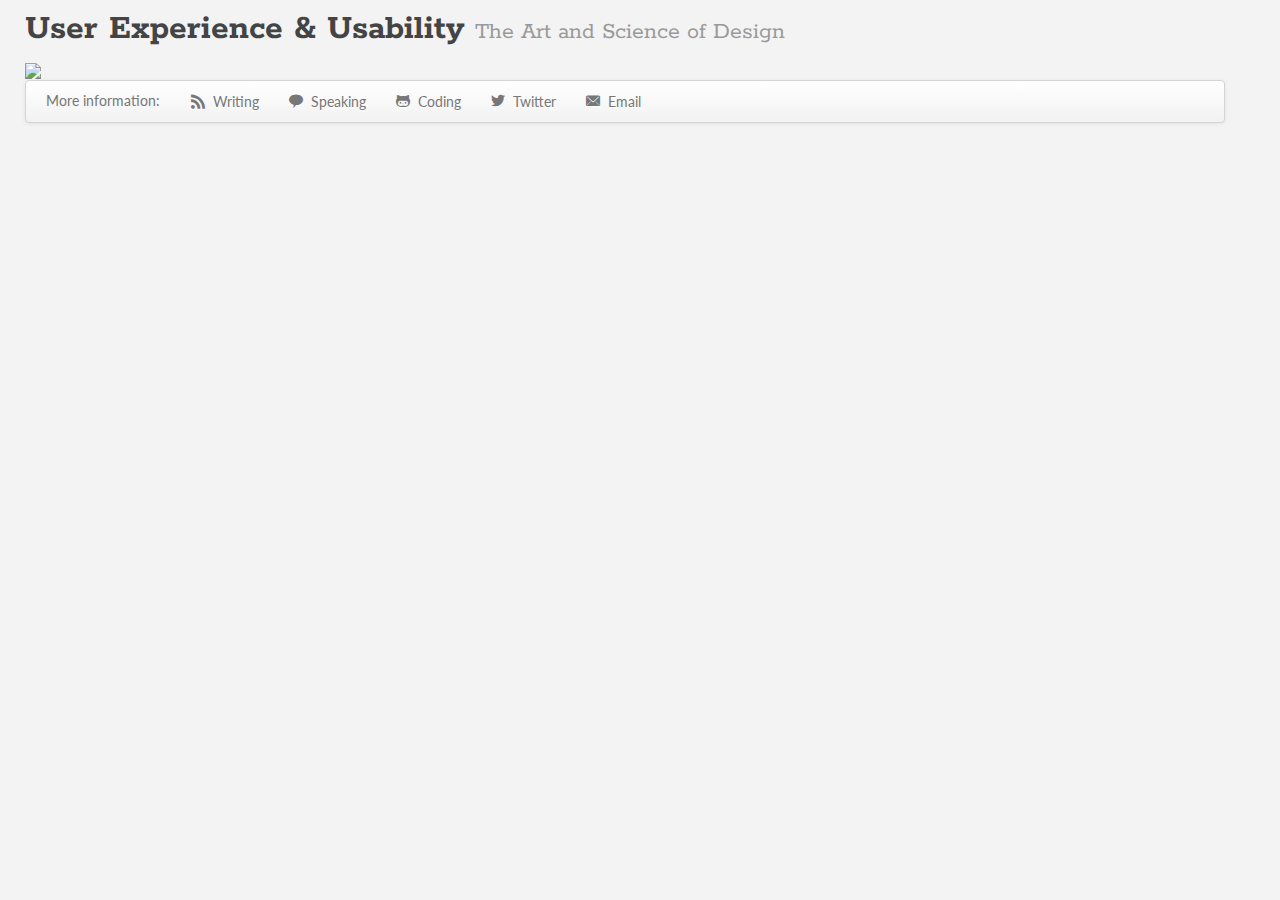
==== commit 84301125: "Optimizing fonts" ====
--- a/index.html
+++ b/index.html
@@ -9,7 +9,7 @@
 
     <!-- Le styles -->
     <link href="css/styles.min.css" rel="stylesheet">
-    <link href='http://fonts.googleapis.com/css?family=Rokkitt:400,700|Lato:400,300' rel='stylesheet' type='text/css'>
+    <link href='http://fonts.googleapis.com/css?family=Rokkitt:700|Lato:400' rel='stylesheet' type='text/css'>
     <style>
     </style>
     <!-- <link href="css/styles-responsive.min.css" rel="stylesheet"> -->
@@ -55,7 +55,7 @@
     <!-- Le javascript
     ================================================== -->
     <!-- Placed at the end of the document so the pages load faster -->
-    <script src="js/scripts.min.js"></script>
+    <!-- <script src="js/scripts.min.js"></script> -->
 
   </body>
 </html>
--- a/css/styles.min.css
+++ b/css/styles.min.css
@@ -309,13 +309,15 @@
 .table-hover tbody tr.error:hover td{background-color:#ebcccc;}
 .table-hover tbody tr.warning:hover td{background-color:#faf2cc;}
 .table-hover tbody tr.info:hover td{background-color:#c4e3f3;}
-@font-face{font-family:'sathomas';src:url('../fonts/sathomas.eot');}@font-face{font-family:'sathomas';src:url([data-uri]) format('svg'),url([data-uri]) format('truetype');font-weight:normal;font-style:normal;}[data-icon]:before{font-family:'sathomas';content:attr(data-icon);speak:none;font-weight:normal;-webkit-font-smoothing:antialiased;}
-[class^="icon-"]:before,[class*=" icon-"]:before{font-family:'sathomas';font-style:normal;speak:none;font-weight:normal;-webkit-font-smoothing:antialiased;}
+@font-face{font-family:'sathomasicons-webfont';src:url('../fonts/sathomasicons-webfont.eot');}@font-face{font-family:'sathomasicons-webfont';src:url([data-uri]) format('svg'),url([data-uri]) format('truetype');font-weight:normal;font-style:normal;}[data-icon]:before{font-family:'sathomasicons-webfont';content:attr(data-icon);speak:none;font-weight:normal;-webkit-font-smoothing:antialiased;}
+[class^="icon-"]:before,[class*=" icon-"]:before{font-family:'sathomasicons-webfont';font-style:normal;speak:none;font-weight:normal;-webkit-font-smoothing:antialiased;}
 .icon-twitter:before{content:"\54";}
 .icon-feed:before{content:"\52";}
 .icon-github:before{content:"\47";}
 .icon-comments:before{content:"\53";}
 .icon-envelope:before{content:"\45";}
+.icon-home:before{content:"\48";}
+.icon-info:before{content:"\49";}
 .dropup,.dropdown{position:relative;}
 .dropdown-toggle{*margin-bottom:-3px;}
 .dropdown-toggle:active,.open .dropdown-toggle{outline:0;}
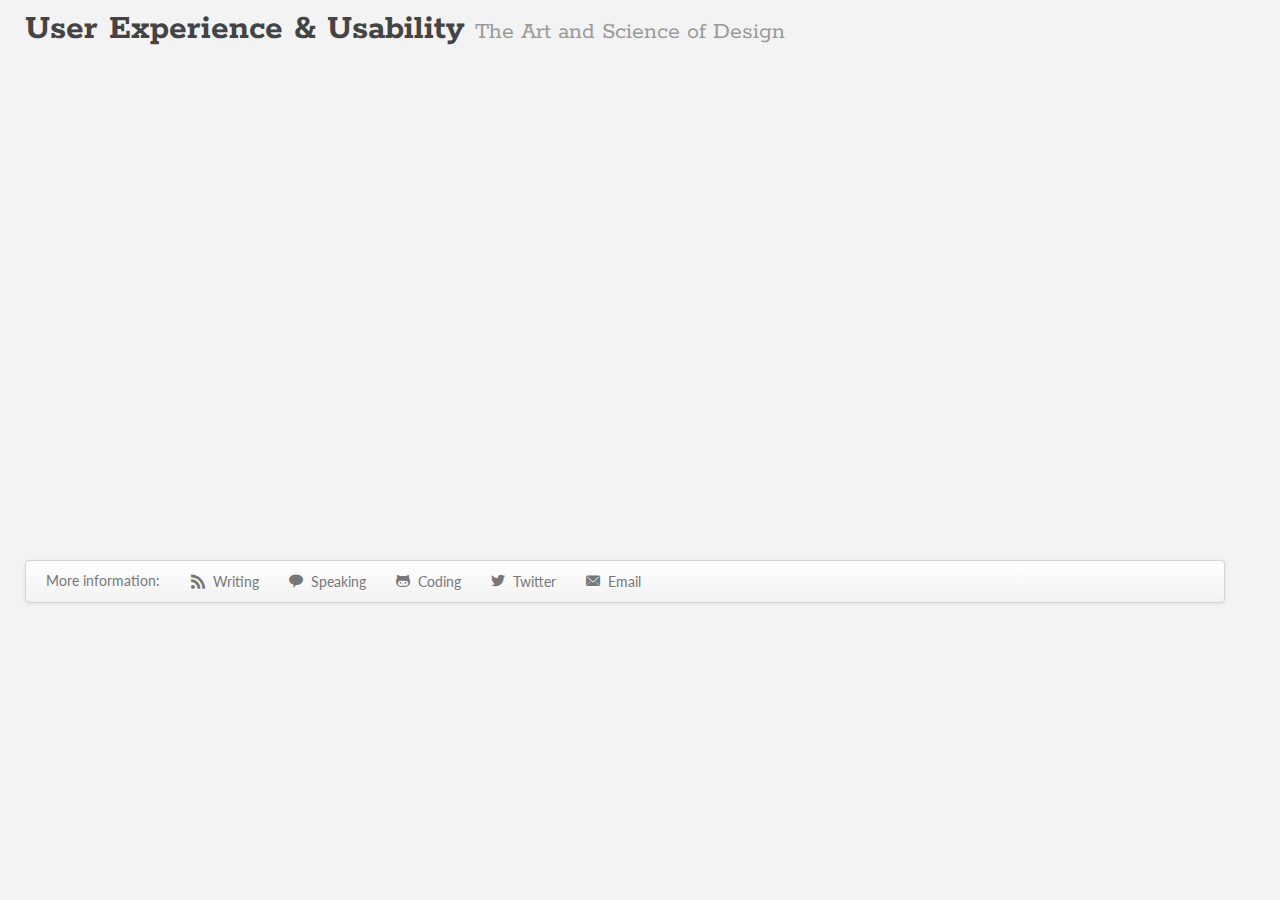
==== commit 1e810ea2: "chmod -x" ====
--- a/index.html
+++ b/index.html
@@ -10,10 +10,39 @@
     <!-- Le styles -->
     <link href="css/styles.min.css" rel="stylesheet">
     <link href='http://fonts.googleapis.com/css?family=Rokkitt:700|Lato:400' rel='stylesheet' type='text/css'>
+    <!-- <link href="css/styles-responsive.min.css" rel="stylesheet"> -->
     <style>
+      /*
+       * General styles for responive images thanks to
+       * http://heygrady.com/blog/2012/05/25/responsive-images-without-javascript/
+       */
+      .image {
+        display: -moz-inline-box;
+        -moz-box-orient: vertical;
+        display: inline-block;
+        vertical-align: middle;
+        *vertical-align: auto;
+        font: 0/0 serif;
+        text-shadow: none;
+        color: transparent;
+        -webkit-background-size: 100%;
+        -moz-background-size: 100%;
+        -o-background-size: 100%;
+        background-size: 100%;
+        background-position: 50% 50%;
+        background-repeat: no-repeat;
+      }
+      .image {
+        *display: inline;
+      }
+      .image .inner {
+        display: block;
+        height: 0;
+      }
+      span.inline.visible-iphone {
+        display: inline important!;
+      }
     </style>
-    <!-- <link href="css/styles-responsive.min.css" rel="stylesheet"> -->
-
     <!-- Le HTML5 shim, for IE6-8 support of HTML5 elements -->
     <!--[if lt IE 9]>
       <script src="http://html5shim.googlecode.com/svn/trunk/html5.js"></script>
@@ -32,9 +61,89 @@
     <div class="container">
       <div class="row">
       
-        <h1>User Experience &&nbsp;Usability <small>The&nbsp;Art&nbsp;and&nbsp;Science&nbsp;of&nbsp;Design</small></h1>
-        <img width="100%" src="img/blueprint.jpg"/>
-        
+        <h1>User Experience & Usability <small><span class="inline visible-phone"><br/></span>The Art and Science of Design</small></h1>
+        <!-- <img width="100%" src="img/blueprint.jpg"/> -->
+        <div>
+          <span class="image-scope">
+            <style scoped="">
+              /*
+               * Specific responsive image, breakpoint technique thanks to
+               * http://timkadlec.com/2012/04/media-query-asset-downloading-results/
+               */
+
+              /* Baseline and fall-back styles for browsers without media query support (IE6-8) */
+              #blueprint {
+                background-image: url("img/blueprint744.jpg");
+                width: 100%;
+              }
+              #blueprint .inner {
+                padding-top: 41.6667%; /* 310px / 744px * 100% = 41.6667% */
+              }
+              @media only screen and (max-width: 767px) {
+                /* Small screen, non-retina */
+                #blueprint { background-image: url("img/blueprint600.jpg"); }
+              }
+              @media
+              only screen and (-webkit-min-device-pixel-ratio: 2)      and (max-width: 767px),
+              only screen and (   min--moz-device-pixel-ratio: 2)      and (max-width: 767px),
+              only screen and (   -moz-min-device-pixel-ratio: 2)      and (max-width: 767px),
+              only screen and (     -o-min-device-pixel-ratio: 2/1)    and (max-width: 767px),
+              only screen and (        min-device-pixel-ratio: 2)      and (max-width: 767px),
+              only screen and (                min-resolution: 192dpi) and (max-width: 767px),
+              only screen and (                min-resolution: 2dppx)  and (max-width: 767px) {
+                /* Small screen, retina, stuff to override above media query */
+                #blueprint { background-image: url("img/blueprint600@2x.jpg"); }
+              }
+              @media only screen and (min-width: 768px) and (max-width: 979px) {
+                /* Medium screen, non-retina */
+                #blueprint { background-image: url("img/blueprint744.jpg"); }
+              }
+              @media
+              only screen and (-webkit-min-device-pixel-ratio: 2)      and (min-width: 768px) and (max-width: 979px),
+              only screen and (   min--moz-device-pixel-ratio: 2)      and (min-width: 768px) and (max-width: 979px),
+              only screen and (   -moz-min-device-pixel-ratio: 2)      and (min-width: 768px) and (max-width: 979px),
+              only screen and (     -o-min-device-pixel-ratio: 2/1)    and (min-width: 768px) and (max-width: 979px),
+              only screen and (        min-device-pixel-ratio: 2)      and (min-width: 768px) and (max-width: 979px),
+              only screen and (                min-resolution: 192dpi) and (min-width: 768px) and (max-width: 979px),
+              only screen and (                min-resolution: 2dppx)  and (min-width: 768px) and (max-width: 979px) {
+                /* Medium screen, retina, stuff to override above media query */
+                #blueprint { background-image: url("img/blueprint744@2x.jpg"); }
+              }
+              @media only screen and (min-width: 980px) and (max-width: 1199px) {
+                /* Regular screen, non-retina */
+                #blueprint { background-image: url("img/blueprint960.jpg"); }
+              }
+              @media
+              only screen and (-webkit-min-device-pixel-ratio: 2)      and (min-width: 980px) and (max-width: 1199px),
+              only screen and (   min--moz-device-pixel-ratio: 2)      and (min-width: 980px) and (max-width: 1199px),
+              only screen and (   -moz-min-device-pixel-ratio: 2)      and (min-width: 980px) and (max-width: 1199px),
+              only screen and (     -o-min-device-pixel-ratio: 2/1)    and (min-width: 980px) and (max-width: 1199px),
+              only screen and (        min-device-pixel-ratio: 2)      and (min-width: 980px) and (max-width: 1199px),
+              only screen and (                min-resolution: 192dpi) and (min-width: 980px) and (max-width: 1199px),
+              only screen and (                min-resolution: 2dppx)  and (min-width: 980px) and (max-width: 1199px) {
+                /* Regular screen, retina, stuff to override above media query */
+                #blueprint { background-image: url("img/blueprint960@2x.jpg"); }
+              }
+              @media only screen and (min-width: 1200px) {
+                /* Large screen, non-retina */
+                #blueprint { background-image: url("img/blueprint1200.jpg"); }
+              }
+              @media
+              only screen and (-webkit-min-device-pixel-ratio: 2)      and (min-width: 1200px),
+              only screen and (   min--moz-device-pixel-ratio: 2)      and (min-width: 1200px),
+              only screen and (   -moz-min-device-pixel-ratio: 2)      and (min-width: 1200px),
+              only screen and (     -o-min-device-pixel-ratio: 2/1)    and (min-width: 1200px),
+              only screen and (        min-device-pixel-ratio: 2)      and (min-width: 1200px),
+              only screen and (                min-resolution: 192dpi) and (min-width: 1200px),
+              only screen and (                min-resolution: 2dppx)  and (min-width: 1200px) {
+                /* Large screen, retina, stuff to override above media query */
+                #blueprint { background-image: url("img/blueprint1200@2x.jpg"); }
+              }
+          
+            </style>
+            <span id="blueprint" class="image" role="img" aria-label="Blueprints with pencil and ruler."><span class="inner"></span></span>
+          </span>
+        </div>
       </div> <!-- /row -->
       <div class="row">
         <div class="navbar">
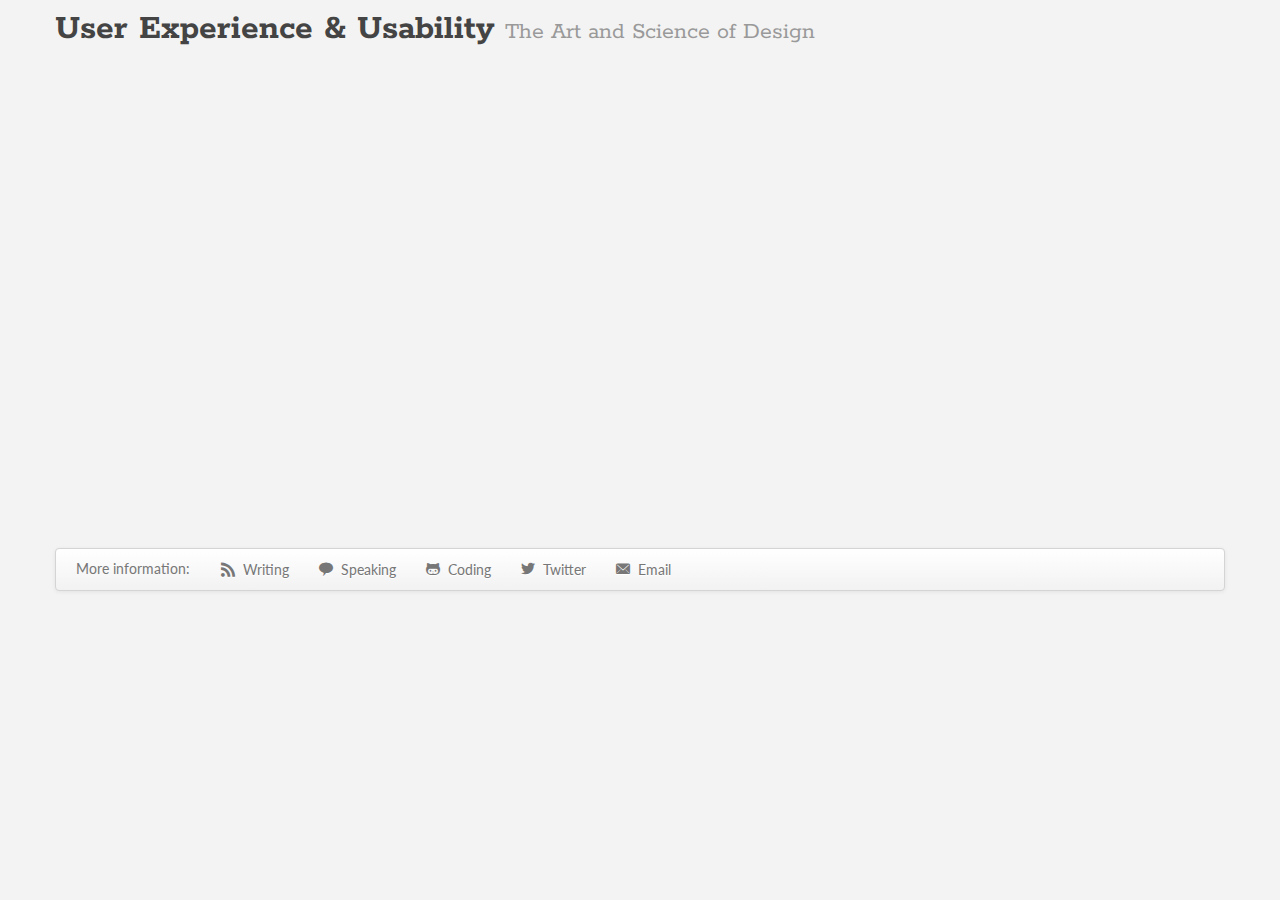
==== commit 812773d5: "update blog feed" ====
--- a/index.html
+++ b/index.html
@@ -39,8 +39,15 @@
         display: block;
         height: 0;
       }
+      
+      /* Bootstrap fixes */
+      /* .visible-iphone converts spans to blocks */
       span.inline.visible-iphone {
         display: inline important!;
+      }
+      /* rows have negative margins */
+      .row {
+        margin-left: 0px;
       }
     </style>
     <!-- Le HTML5 shim, for IE6-8 support of HTML5 elements -->
@@ -69,11 +76,16 @@
               /*
                * Specific responsive image, breakpoint technique thanks to
                * http://timkadlec.com/2012/04/media-query-asset-downloading-results/
+               *
+               * Image widths calculated (incorrectly) with Bootstrap bug should change to
+               *       744px  =>   724px
+               *       960px  =>   940px
+               *      1200px  =>  1170px
                */
 
               /* Baseline and fall-back styles for browsers without media query support (IE6-8) */
               #blueprint {
-                background-image: url("img/blueprint744.jpg");
+                background-image: url("img/blueprint724.jpg");
                 width: 100%;
               }
               #blueprint .inner {
@@ -96,7 +108,7 @@
               }
               @media only screen and (min-width: 768px) and (max-width: 979px) {
                 /* Medium screen, non-retina */
-                #blueprint { background-image: url("img/blueprint744.jpg"); }
+                #blueprint { background-image: url("img/blueprint724.jpg"); }
               }
               @media
               only screen and (-webkit-min-device-pixel-ratio: 2)      and (min-width: 768px) and (max-width: 979px),
@@ -107,11 +119,11 @@
               only screen and (                min-resolution: 192dpi) and (min-width: 768px) and (max-width: 979px),
               only screen and (                min-resolution: 2dppx)  and (min-width: 768px) and (max-width: 979px) {
                 /* Medium screen, retina, stuff to override above media query */
-                #blueprint { background-image: url("img/blueprint744@2x.jpg"); }
+                #blueprint { background-image: url("img/blueprint724@2x.jpg"); }
               }
               @media only screen and (min-width: 980px) and (max-width: 1199px) {
                 /* Regular screen, non-retina */
-                #blueprint { background-image: url("img/blueprint960.jpg"); }
+                #blueprint { background-image: url("img/blueprint940.jpg"); }
               }
               @media
               only screen and (-webkit-min-device-pixel-ratio: 2)      and (min-width: 980px) and (max-width: 1199px),
@@ -122,11 +134,11 @@
               only screen and (                min-resolution: 192dpi) and (min-width: 980px) and (max-width: 1199px),
               only screen and (                min-resolution: 2dppx)  and (min-width: 980px) and (max-width: 1199px) {
                 /* Regular screen, retina, stuff to override above media query */
-                #blueprint { background-image: url("img/blueprint960@2x.jpg"); }
+                #blueprint { background-image: url("img/blueprint940@2x.jpg"); }
               }
               @media only screen and (min-width: 1200px) {
                 /* Large screen, non-retina */
-                #blueprint { background-image: url("img/blueprint1200.jpg"); }
+                #blueprint { background-image: url("img/blueprint1170.jpg"); }
               }
               @media
               only screen and (-webkit-min-device-pixel-ratio: 2)      and (min-width: 1200px),
@@ -137,7 +149,7 @@
               only screen and (                min-resolution: 192dpi) and (min-width: 1200px),
               only screen and (                min-resolution: 2dppx)  and (min-width: 1200px) {
                 /* Large screen, retina, stuff to override above media query */
-                #blueprint { background-image: url("img/blueprint1200@2x.jpg"); }
+                #blueprint { background-image: url("img/blueprint1170@2x.jpg"); }
               }
           
             </style>
@@ -150,7 +162,7 @@
           <div class="navbar-inner">
             <span class="navbar-text pull-left">More information:&nbsp;&nbsp;&nbsp;&nbsp;</span>
             <ul class="nav">
-              <li><a href="http://blog.sathomas.me"><i class="icon-feed"></i>&nbsp;&nbsp;Writing</a></li>
+              <li><a href="http://jsdatav.is/rss.xml"><i class="icon-feed"></i>&nbsp;&nbsp;Writing</a></li>
               <li><a href="http://speakerdeck.com/sathomas"><i class="icon-comments"></i>&nbsp;&nbsp;Speaking</a></li>
               <li><a href="http://github.com/sathomas"><i class="icon-github"></i>&nbsp;&nbsp;Coding</a></li>
               <li><a href="http://twitter.com/stephen_thomas"><i class="icon-twitter"></i>&nbsp;&nbsp;Twitter</a></li>
